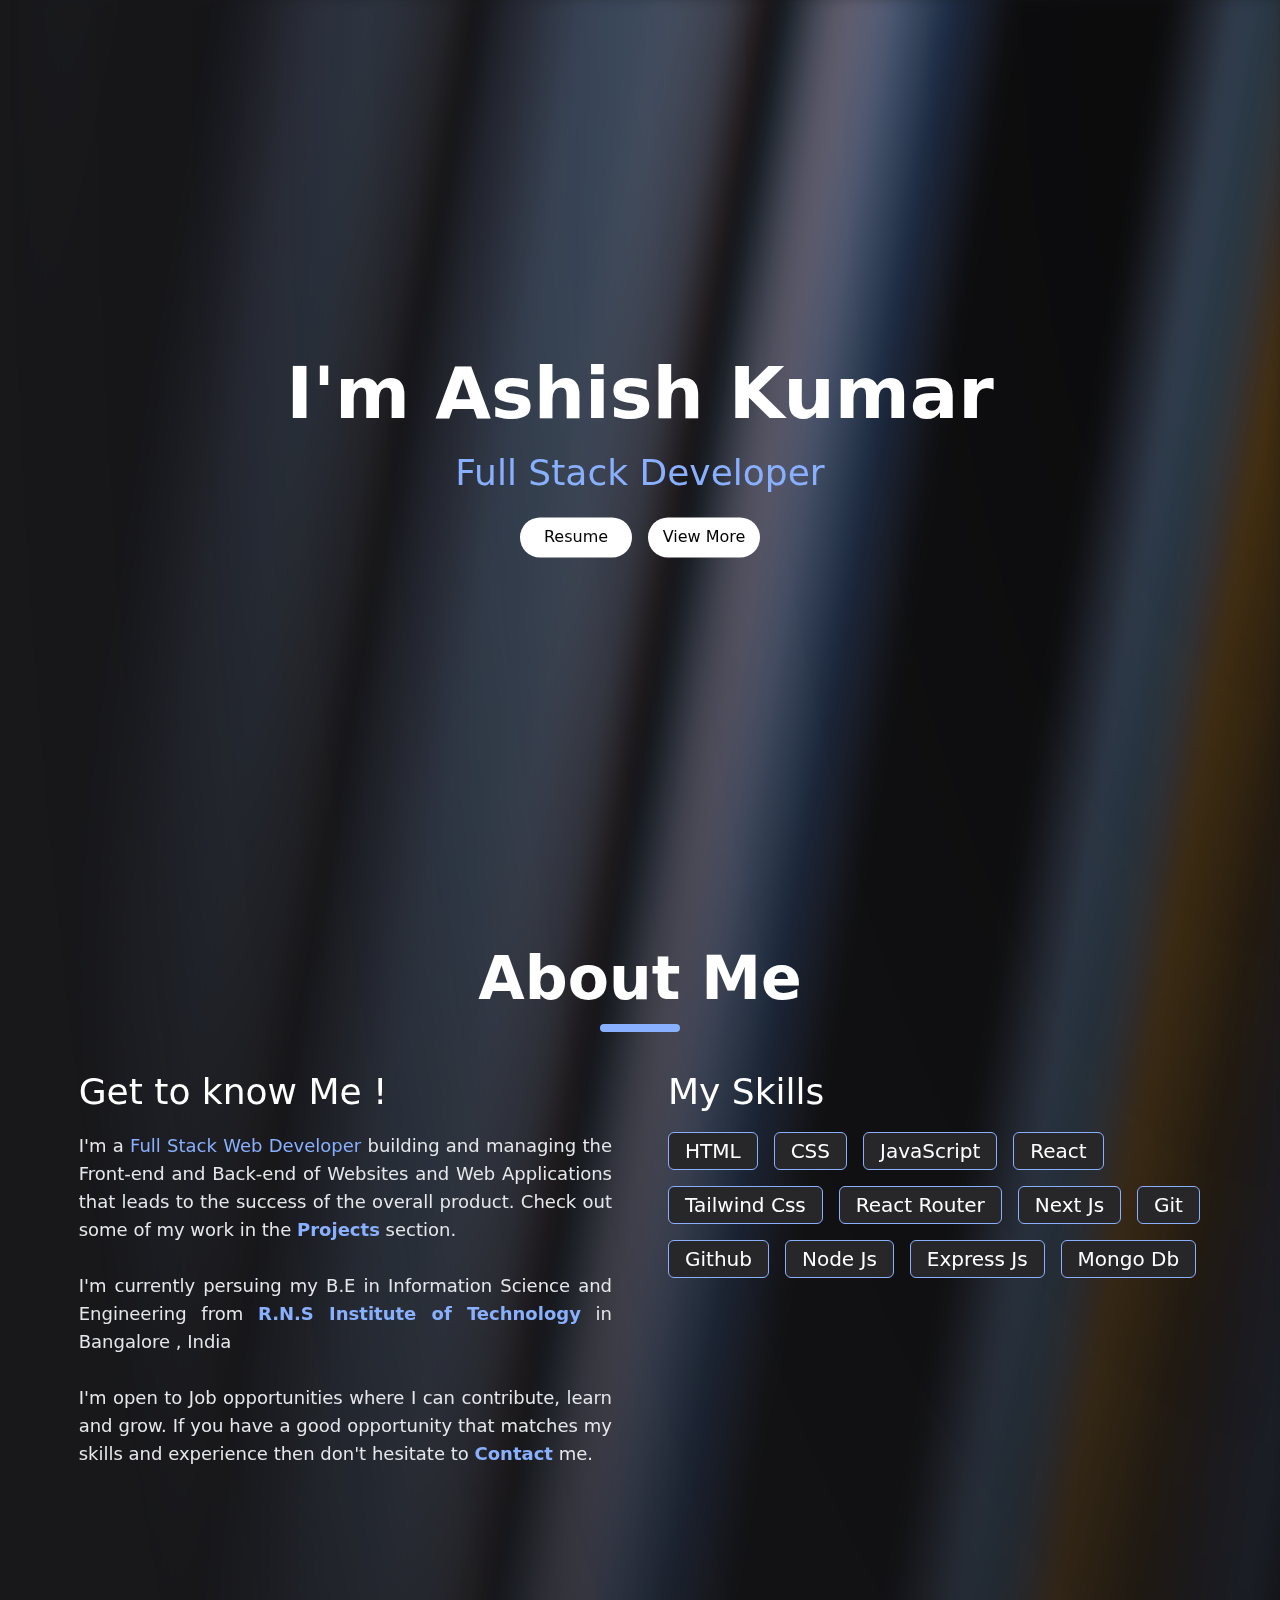
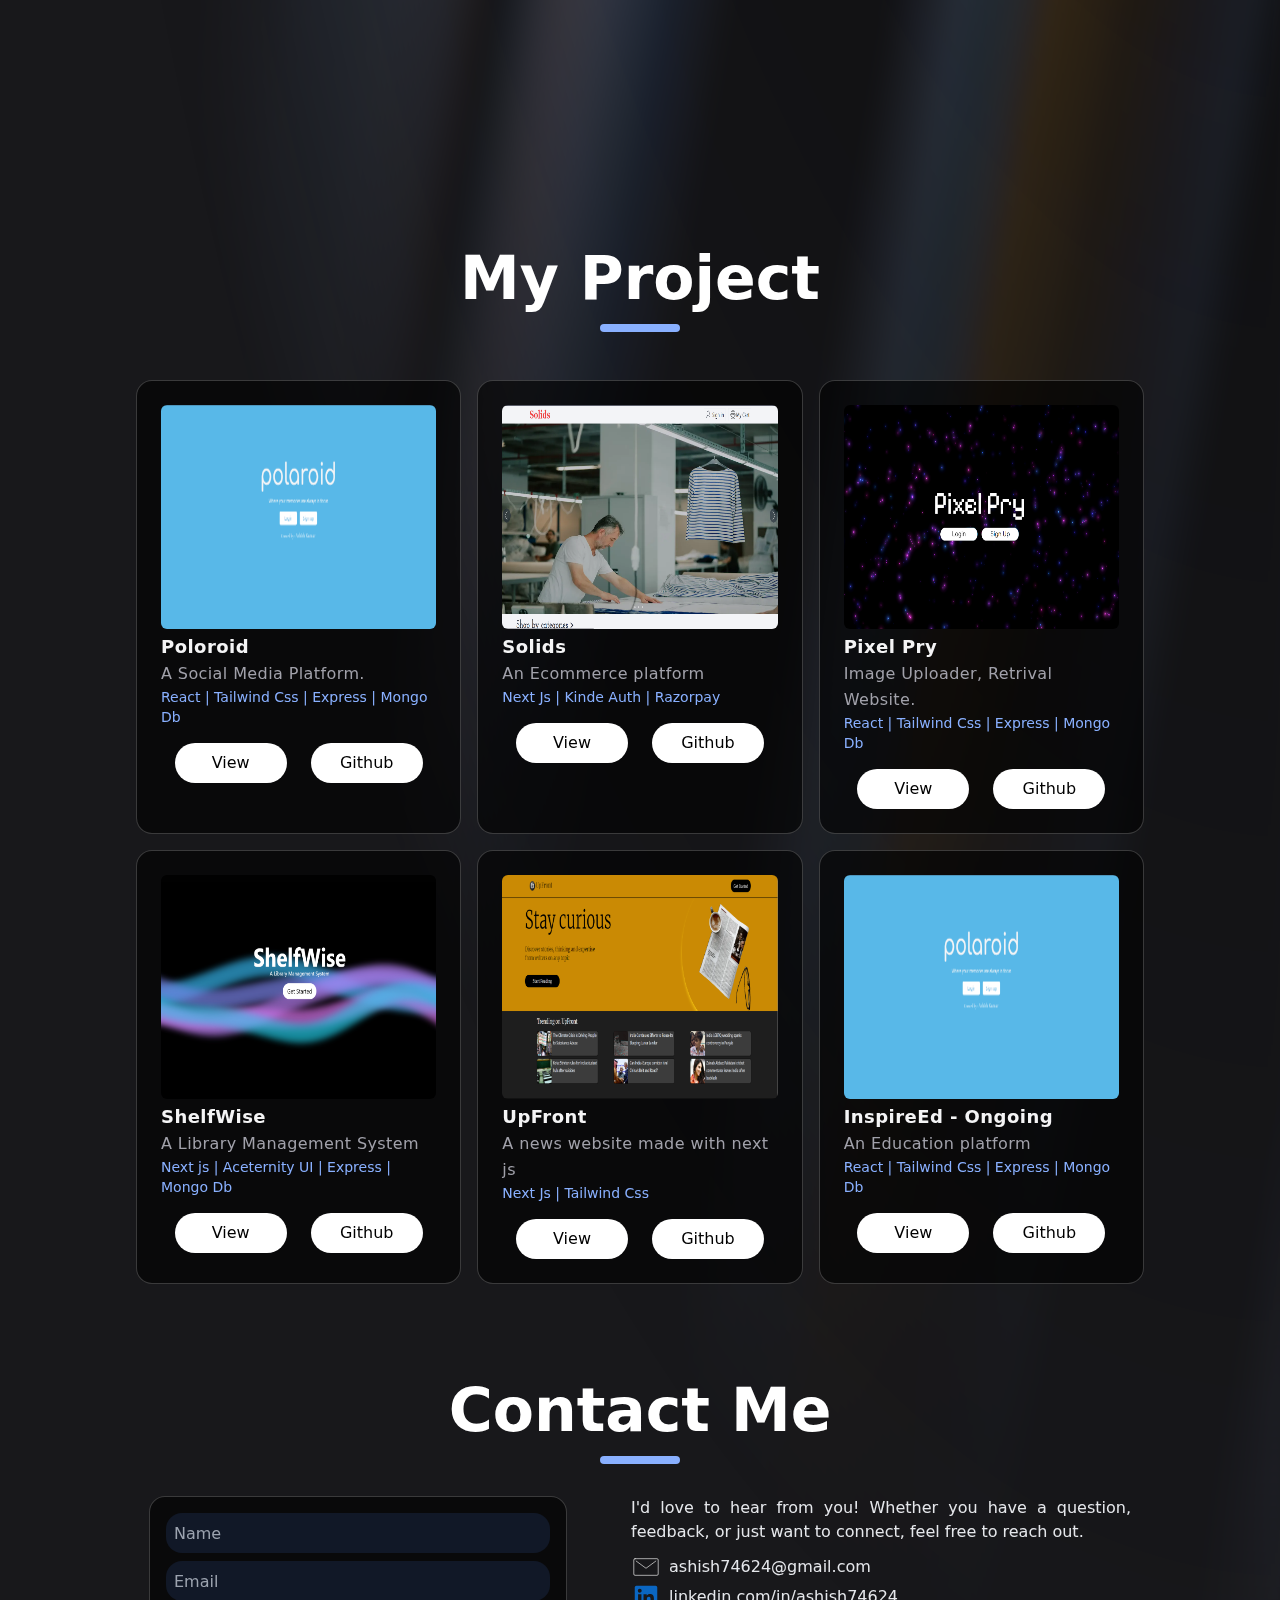
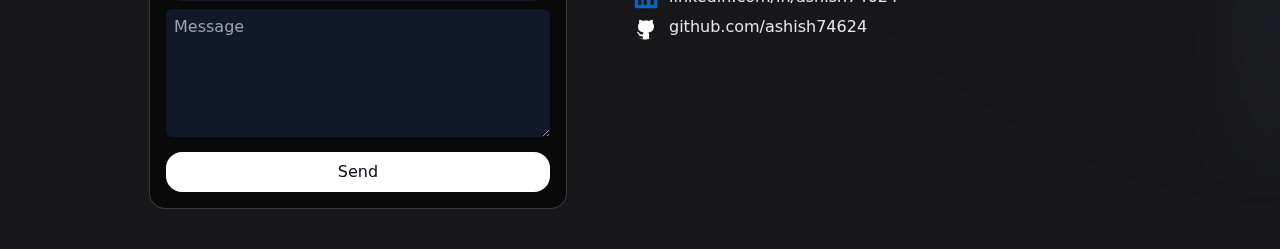
==== index.html @ d651fd2d "Pushing portfoio" ====
<!DOCTYPE html><html lang="en"><head><meta charSet="utf-8"/><meta name="viewport" content="width=device-width, initial-scale=1"/><link rel="preload" as="image" href="/poloroid.png"/><link rel="preload" as="image" href="/s.png"/><link rel="preload" as="image" href="/px.png"/><link rel="preload" as="image" href="/lms.png"/><link rel="preload" as="image" href="/upfront.png"/><link rel="stylesheet" href="/_next/static/css/ff13cf0482d70d7a.css" crossorigin="" data-precedence="next"/><link rel="preload" as="script" fetchPriority="low" href="/_next/static/chunks/webpack-c386648de24de885.js" crossorigin=""/><script src="/_next/static/chunks/fd9d1056-970214150701db2e.js" async="" crossorigin=""></script><script src="/_next/static/chunks/472-95636ca1285685d5.js" async="" crossorigin=""></script><script src="/_next/static/chunks/main-app-2ea95dcac4b94228.js" async="" crossorigin=""></script><script src="/_next/static/chunks/724-ed2175bbce24630e.js" async=""></script><script src="/_next/static/chunks/app/page-52ddb6f5fd7648a8.js" async=""></script><title>Ashish Kumar</title><meta name="description" content="This is my portfolio website"/><script src="/_next/static/chunks/polyfills-c67a75d1b6f99dc8.js" crossorigin="" noModule=""></script></head><body class="dark"><main><div class="relative flex flex-col items-center justify-center bg-zinc-50 dark:bg-zinc-900 text-slate-950 transition-bg h-max w-full overflow-x-hidden overflow-y-auto"><div class="absolute inset-0 overflow-hidden"><div class="[--white-gradient:repeating-linear-gradient(100deg,var(--white)_0%,var(--white)_7%,var(--transparent)_10%,var(--transparent)_12%,var(--white)_16%)] [--dark-gradient:repeating-linear-gradient(100deg,var(--black)_0%,var(--black)_7%,var(--transparent)_10%,var(--transparent)_12%,var(--black)_16%)] [--aurora:repeating-linear-gradient(100deg,var(--blue-500)_10%,var(--indigo-300)_15%,var(--blue-300)_20%,var(--violet-200)_25%,var(--blue-400)_30%)] [background-image:var(--white-gradient),var(--aurora)] dark:[background-image:var(--dark-gradient),var(--aurora)] [background-size:300%,_200%] [background-position:50%_50%,50%_50%] filter blur-[10px] invert dark:invert-0 after:content-[&quot;&quot;] after:absolute after:inset-0 after:[background-image:var(--white-gradient),var(--aurora)] after:dark:[background-image:var(--dark-gradient),var(--aurora)] after:[background-size:200%,_100%] after:animate-aurora after:[background-attachment:fixed] after:mix-blend-difference pointer-events-none absolute -inset-[10px] opacity-50 will-change-transform [mask-image:radial-gradient(ellipse_at_100%_0%,black_10%,var(--transparent)_70%)]"></div></div><main class="dark bg-zinc-900 flex justify-center items-center h-screen w-full"><div class="relative flex flex-col gap-0.5 md:gap-2 items-center justify-center px-4" style="opacity:0;transform:translateY(40px) translateZ(0)"><div class="text-4xl md:text-7xl font-bold dark:text-white text-center">I&#x27;m Ashish Kumar</div><div class="font-extralight text-base md:text-4xl dark:text-blueDash md:py-4">Full Stack Developer</div><div class="flex gap-4 md:mt-0 mt-2"><a href="/resume.pdf" target="_blank"><button class="bg-white rounded-full text-black py-2 w-28">Resume</button></a><a href="#about"><button class="bg-white rounded-full text-black py-2 w-28">View More</button></a></div></div></main><section class="w-full min-h-screen h-max z-50 " id="about"><h1 class="text-3xl md:text-6xl font-bold dark:text-white text-center mt-12">About Me</h1><div class="w-20 h-2 mt-4 mx-auto bg-blueDash rounded-full"></div><div class="flex lg:flex-row flex-col w-full px-4 md:px-6 lg:px-0 gap-14 mt-10 justify-center"><div class="about-sec"><h1 class="text-white text-4xl">Get to know Me !</h1><p class="text-gray-200 mt-5 text-lg text-justify">I&#x27;m a <span class="text-[#89b0ff]">Full Stack Web Developer</span> building and managing the Front-end and Back-end of Websites and Web Applications that leads to the success of the overall product. Check out some of my work in the <a data-state="closed" class="text-black dark:text-[#89b0ff] font-bold" href="#project">Projects</a> section.<br/> <br/>I&#x27;m currently persuing my B.E in Information Science and Engineering from <a data-state="closed" class="text-black dark:text-[#89b0ff] font-bold" href="http://rnsit.ac.in/">R.N.S Institute of Technology</a> in Bangalore , India<br/> <br/>I&#x27;m open to Job opportunities where I can contribute, learn and grow. If you have a good opportunity that matches my skills and experience then don&#x27;t hesitate to <a data-state="closed" class="text-black dark:text-[#89b0ff] font-bold" href="#contact">Contact</a> me.</p></div><div class="about-sec"><h1 class="text-white text-4xl">My Skills</h1><div class="mt-5 w-full gap-4 flex flex-wrap"><div class="bg-zinc-800 text-white border border-blueDash text-xl px-4 py-1 rounded-md">HTML</div><div class="bg-zinc-800 text-white border border-blueDash text-xl px-4 py-1 rounded-md">CSS</div><div class="bg-zinc-800 text-white border border-blueDash text-xl px-4 py-1 rounded-md">JavaScript</div><div class="bg-zinc-800 text-white border border-blueDash text-xl px-4 py-1 rounded-md">React</div><div class="bg-zinc-800 text-white border border-blueDash text-xl px-4 py-1 rounded-md">Tailwind Css</div><div class="bg-zinc-800 text-white border border-blueDash text-xl px-4 py-1 rounded-md">React Router</div><div class="bg-zinc-800 text-white border border-blueDash text-xl px-4 py-1 rounded-md">Next Js</div><div class="bg-zinc-800 text-white border border-blueDash text-xl px-4 py-1 rounded-md">Git</div><div class="bg-zinc-800 text-white border border-blueDash text-xl px-4 py-1 rounded-md">Github</div><div class="bg-zinc-800 text-white border border-blueDash text-xl px-4 py-1 rounded-md">Node Js</div><div class="bg-zinc-800 text-white border border-blueDash text-xl px-4 py-1 rounded-md">Express Js</div><div class="bg-zinc-800 text-white border border-blueDash text-xl px-4 py-1 rounded-md">Mongo Db</div></div></div></div></section><section class=" w-full flex flex-col z-50" id="project"><h1 class="text-3xl md:text-6xl font-bold dark:text-white text-center mt-12">My Project</h1><div class="w-20 h-2 mt-4 mx-auto bg-blueDash rounded-full"></div><div class="max-w-5xl h-max mx-auto "><div class="grid grid-cols-1 md:grid-cols-2 lg:grid-cols-3 py-10"><div class="relative group  block p-2 h-full"><div class="rounded-2xl h-full w-full p-2 overflow-hidden bg-black/60 border border-transparent dark:border-white/[0.2] group-hover:border-slate-700 relative z-20"><div class="relative z-50"><div class="p-4"><img class="rounded-md w-full h-56" src="/poloroid.png" alt="h"/><h4 class="text-zinc-100 text-lg font-bold tracking-wide mt-1">Poloroid</h4><p class="text-zinc-400 tracking-wide leading-relaxed text">A Social Media Platform.</p><p class="text-blueDash text-sm">React | Tailwind Css | Express | Mongo Db</p><div class="flex gap-6 justify-center mt-4"><a href="https://poloroid.vercel.app/" target="_blank"><button class="bg-white rounded-full text-black py-2 w-28">View</button></a><a href="https://github.com/ashish74624/Poloroid" target="_blank"><button class="bg-white rounded-full text-black py-2 w-28">Github</button></a></div></div></div></div></div><div class="relative group  block p-2 h-full"><div class="rounded-2xl h-full w-full p-2 overflow-hidden bg-black/60 border border-transparent dark:border-white/[0.2] group-hover:border-slate-700 relative z-20"><div class="relative z-50"><div class="p-4"><img class="rounded-md w-full h-56" src="/s.png" alt="h"/><h4 class="text-zinc-100 text-lg font-bold tracking-wide mt-1">Solids</h4><p class="text-zinc-400 tracking-wide leading-relaxed text">An Ecommerce platform</p><p class="text-blueDash text-sm">Next Js | Kinde Auth | Razorpay</p><div class="flex gap-6 justify-center mt-4"><a href="https://solids.vercel.app/" target="_blank"><button class="bg-white rounded-full text-black py-2 w-28">View</button></a><a href="https://github.com/ashish74624/Solids" target="_blank"><button class="bg-white rounded-full text-black py-2 w-28">Github</button></a></div></div></div></div></div><div class="relative group  block p-2 h-full"><div class="rounded-2xl h-full w-full p-2 overflow-hidden bg-black/60 border border-transparent dark:border-white/[0.2] group-hover:border-slate-700 relative z-20"><div class="relative z-50"><div class="p-4"><img class="rounded-md w-full h-56" src="/px.png" alt="h"/><h4 class="text-zinc-100 text-lg font-bold tracking-wide mt-1">Pixel Pry</h4><p class="text-zinc-400 tracking-wide leading-relaxed text">Image Uploader, Retrival Website.</p><p class="text-blueDash text-sm">React | Tailwind Css | Express | Mongo Db</p><div class="flex gap-6 justify-center mt-4"><a href="https://tech-nexus.vercel.app/" target="_blank"><button class="bg-white rounded-full text-black py-2 w-28">View</button></a><a href="https://github.com/ashish74624/Pixel-Pry-TechNexus" target="_blank"><button class="bg-white rounded-full text-black py-2 w-28">Github</button></a></div></div></div></div></div><div class="relative group  block p-2 h-full"><div class="rounded-2xl h-full w-full p-2 overflow-hidden bg-black/60 border border-transparent dark:border-white/[0.2] group-hover:border-slate-700 relative z-20"><div class="relative z-50"><div class="p-4"><img class="rounded-md w-full h-56" src="/lms.png" alt="h"/><h4 class="text-zinc-100 text-lg font-bold tracking-wide mt-1">ShelfWise</h4><p class="text-zinc-400 tracking-wide leading-relaxed text">A Library Management System</p><p class="text-blueDash text-sm">Next js | Aceternity UI | Express | Mongo Db</p><div class="flex gap-6 justify-center mt-4"><a href="https://shelfwise.vercel.app/" target="_blank"><button class="bg-white rounded-full text-black py-2 w-28">View</button></a><a href="https://github.com/ashish74624/ShelfWise" target="_blank"><button class="bg-white rounded-full text-black py-2 w-28">Github</button></a></div></div></div></div></div><div class="relative group  block p-2 h-full"><div class="rounded-2xl h-full w-full p-2 overflow-hidden bg-black/60 border border-transparent dark:border-white/[0.2] group-hover:border-slate-700 relative z-20"><div class="relative z-50"><div class="p-4"><img class="rounded-md w-full h-56" src="/upfront.png" alt="h"/><h4 class="text-zinc-100 text-lg font-bold tracking-wide mt-1">UpFront</h4><p class="text-zinc-400 tracking-wide leading-relaxed text">A news website made with next js</p><p class="text-blueDash text-sm">Next Js | Tailwind Css</p><div class="flex gap-6 justify-center mt-4"><a href="https://upfront-fawn.vercel.app/" target="_blank"><button class="bg-white rounded-full text-black py-2 w-28">View</button></a><a href="https://github.com/ashish74624/UpFront" target="_blank"><button class="bg-white rounded-full text-black py-2 w-28">Github</button></a></div></div></div></div></div><div class="relative group  block p-2 h-full"><div class="rounded-2xl h-full w-full p-2 overflow-hidden bg-black/60 border border-transparent dark:border-white/[0.2] group-hover:border-slate-700 relative z-20"><div class="relative z-50"><div class="p-4"><img class="rounded-md w-full h-56" src="/poloroid.png" alt="h"/><h4 class="text-zinc-100 text-lg font-bold tracking-wide mt-1">InspireEd - Ongoing</h4><p class="text-zinc-400 tracking-wide leading-relaxed text">An Education platform</p><p class="text-blueDash text-sm">React | Tailwind Css | Express | Mongo Db</p><div class="flex gap-6 justify-center mt-4"><a href="https://microsoft.com" target="_blank"><button class="bg-white rounded-full text-black py-2 w-28">View</button></a><a href="https://github.com/ashish74624/Poloroid" target="_blank"><button class="bg-white rounded-full text-black py-2 w-28">Github</button></a></div></div></div></div></div></div></div></section><section id="contact" class="w-full z-50 pb-10"><h1 class="text-3xl md:text-6xl font-bold dark:text-white text-center mt-12">Contact Me</h1><div class="w-20 h-2 mt-4 mx-auto bg-blueDash rounded-full"></div><div class="flex flex-col lg:flex-row w-max mx-auto gap-16 mt-8"><form class="p-4 bg-black/60 border border-white/[0.2] w-max mx-auto rounded-2xl"><div class="flex flex-col"><input type="text" id="name" required="" class="text-white w-72 md:w-96 px-2 mb-2 rounded-2xl h-10 bg-gray-900" placeholder="Name" name="name"/></div><div><input type="text" id="email" required="" class="text-white w-72 md:w-96 px-2 mb-2 rounded-2xl h-10 bg-gray-900" placeholder="Email" name="email"/></div><div><textarea id="message" name="message" required="" class="text-white bg-gray-900 w-72 md:w-96 rounded-md min-h-32 px-2 py-1.5" placeholder="Message"></textarea></div><button class="w-full bg-white py-2 rounded-2xl mt-2" type="submit">Send</button><p></p></form><div class="text-gray-200 w-screen px-4 lg:px-0 max-w-[500px] "><p class="text-justify">I&#x27;d love to hear from you! Whether you have a question, feedback, or just want to connect, feel free to reach out.</p><div class="mt-2"><p class="flex gap-2 h-max items-center"><svg width="30px" height="30px" viewBox="0 0 48 48" xmlns="http://www.w3.org/2000/svg"><defs><style>.cls-1{fill:none;stroke:#ffffff;stroke-linecap:round;stroke-linejoin:round;}</style></defs><path class="cls-1" d="M6.47,10.71a2,2,0,0,0-2,2h0V35.32a2,2,0,0,0,2,2H41.53a2,2,0,0,0,2-2h0V12.68a2,2,0,0,0-2-2H6.47Zm33.21,3.82L24,26.07,8.32,14.53"></path></svg> ashish74624@gmail.com</p><a href="https://www.linkedin.com/in/ashish74624" target="_blank" class="flex gap-2 h-max items-center hover:underline"><svg width="30px" height="30px" viewBox="0 0 16 16" xmlns="http://www.w3.org/2000/svg" fill="none"><path fill="#0A66C2" d="M12.225 12.225h-1.778V9.44c0-.664-.012-1.519-.925-1.519-.926 0-1.068.724-1.068 1.47v2.834H6.676V6.498h1.707v.783h.024c.348-.594.996-.95 1.684-.925 1.802 0 2.135 1.185 2.135 2.728l-.001 3.14zM4.67 5.715a1.037 1.037 0 01-1.032-1.031c0-.566.466-1.032 1.032-1.032.566 0 1.031.466 1.032 1.032 0 .566-.466 1.032-1.032 1.032zm.889 6.51h-1.78V6.498h1.78v5.727zM13.11 2H2.885A.88.88 0 002 2.866v10.268a.88.88 0 00.885.866h10.226a.882.882 0 00.889-.866V2.865a.88.88 0 00-.889-.864z"></path></svg>linkedin.com/in/ashish74624</a><a href="https://github.com/ashish74624" target="_blank" class="flex gap-2 h-max items-center hover:underline"><svg width="30px" height="30px" viewBox="0 0 48 48" fill="none" xmlns="http://www.w3.org/2000/svg"><circle cx="24" cy="24" r="20" fill="#181717"></circle><path d="M6.81348 34.235C9.24811 38.3138 13.0939 41.4526 17.6772 42.9784C18.6779 43.1614 19.0425 42.5438 19.0425 42.0134C19.0425 41.7938 19.0388 41.4058 19.0339 40.8866C19.0282 40.2852 19.0208 39.5079 19.0155 38.6124C13.4524 39.8206 12.2787 35.931 12.2787 35.931C11.3689 33.6215 10.0576 33.0064 10.0576 33.0064C8.2417 31.7651 10.1951 31.7896 10.1951 31.7896C12.2025 31.9321 13.2584 33.8511 13.2584 33.8511C15.0424 36.9071 17.94 36.0243 19.0794 35.5135C19.2611 34.2207 19.7767 33.3391 20.3489 32.8394C15.908 32.3348 11.2387 30.6183 11.2387 22.9545C11.2387 20.7715 12.0184 18.9863 13.2977 17.5879C13.0914 17.082 12.4051 15.0488 13.4929 12.2949C13.4929 12.2949 15.1725 11.7571 18.9934 14.3453C20.5883 13.9021 22.2998 13.6798 24.0003 13.6725C25.6983 13.6798 27.4099 13.9021 29.0072 14.3453C32.8256 11.7571 34.5016 12.2949 34.5016 12.2949C35.5931 15.0488 34.9067 17.082 34.7005 17.5879C35.9823 18.9863 36.757 20.7715 36.757 22.9545C36.757 30.638 32.0804 32.3286 27.6247 32.8234C28.343 33.441 28.9827 34.6614 28.9827 36.5277C28.9827 38.3152 28.9717 39.8722 28.9644 40.9035C28.9608 41.4143 28.9581 41.7962 28.9581 42.0134C28.9581 42.5487 29.3178 43.1712 30.3332 42.976C33.9844 41.7572 37.1671 39.5154 39.5403 36.5903C35.8734 41.1108 30.274 44 23.9997 44C16.6943 44 10.3038 40.0832 6.81348 34.235Z" fill="white"></path></svg> github.com/ashish74624</a></div></div></div></section></div></main><script src="/_next/static/chunks/webpack-c386648de24de885.js" crossorigin="" async=""></script><script>(self.__next_f=self.__next_f||[]).push([0]);self.__next_f.push([2,null])</script><script>self.__next_f.push([1,"1:HL[\"/_next/static/css/ff13cf0482d70d7a.css\",\"style\",{\"crossOrigin\":\"\"}]\n0:\"$L2\"\n"])</script><script>self.__next_f.push([1,"3:I[3728,[],\"\"]\n5:I[9928,[],\"\"]\n6:I[6954,[],\"\"]\n7:I[7264,[],\"\"]\n9:I[8297,[],\"\"]\na:I[5674,[\"724\",\"static/chunks/724-ed2175bbce24630e.js\",\"931\",\"static/chunks/app/page-52ddb6f5fd7648a8.js\"],\"\"]\n"])</script><script>self.__next_f.push([1,"2:[[[\"$\",\"link\",\"0\",{\"rel\":\"stylesheet\",\"href\":\"/_next/static/css/ff13cf0482d70d7a.css\",\"precedence\":\"next\",\"crossOrigin\":\"\"}]],[\"$\",\"$L3\",null,{\"buildId\":\"g0MxS96Ix6rPia4aZ2xzf\",\"assetPrefix\":\"\",\"initialCanonicalUrl\":\"/\",\"initialTree\":[\"\",{\"children\":[\"__PAGE__\",{}]},\"$undefined\",\"$undefined\",true],\"initialHead\":[false,\"$L4\"],\"globalErrorComponent\":\"$5\",\"children\":[null,[\"$\",\"html\",null,{\"lang\":\"en\",\"children\":[\"$\",\"body\",null,{\"className\":\"dark\",\"children\":[\"$\",\"$L6\",null,{\"parallelRouterKey\":\"children\",\"segmentPath\":[\"children\"],\"loading\":\"$undefined\",\"loadingStyles\":\"$undefined\",\"hasLoading\":false,\"error\":\"$undefined\",\"errorStyles\":\"$undefined\",\"template\":[\"$\",\"$L7\",null,{}],\"templateStyles\":\"$undefined\",\"notFound\":[[\"$\",\"title\",null,{\"children\":\"404: This page could not be found.\"}],[\"$\",\"div\",null,{\"style\":{\"fontFamily\":\"system-ui,\\\"Segoe UI\\\",Roboto,Helvetica,Arial,sans-serif,\\\"Apple Color Emoji\\\",\\\"Segoe UI Emoji\\\"\",\"height\":\"100vh\",\"textAlign\":\"center\",\"display\":\"flex\",\"flexDirection\":\"column\",\"alignItems\":\"center\",\"justifyContent\":\"center\"},\"children\":[\"$\",\"div\",null,{\"children\":[[\"$\",\"style\",null,{\"dangerouslySetInnerHTML\":{\"__html\":\"body{color:#000;background:#fff;margin:0}.next-error-h1{border-right:1px solid rgba(0,0,0,.3)}@media (prefers-color-scheme:dark){body{color:#fff;background:#000}.next-error-h1{border-right:1px solid rgba(255,255,255,.3)}}\"}}],[\"$\",\"h1\",null,{\"className\":\"next-error-h1\",\"style\":{\"display\":\"inline-block\",\"margin\":\"0 20px 0 0\",\"padding\":\"0 23px 0 0\",\"fontSize\":24,\"fontWeight\":500,\"verticalAlign\":\"top\",\"lineHeight\":\"49px\"},\"children\":\"404\"}],[\"$\",\"div\",null,{\"style\":{\"display\":\"inline-block\"},\"children\":[\"$\",\"h2\",null,{\"style\":{\"fontSize\":14,\"fontWeight\":400,\"lineHeight\":\"49px\",\"margin\":0},\"children\":\"This page could not be found.\"}]}]]}]}]],\"notFoundStyles\":[],\"childProp\":{\"current\":[\"$L8\",[\"$\",\"$L9\",null,{\"propsForComponent\":{\"params\":{}},\"Component\":\"$a\",\"isStaticGeneration\":true}],null],\"segment\":\"__PAGE__\"},\"styles\":[]}]}]}],null]}]]\n"])</script><script>self.__next_f.push([1,"4:[[\"$\",\"meta\",\"0\",{\"charSet\":\"utf-8\"}],[\"$\",\"title\",\"1\",{\"children\":\"Ashish Kumar\"}],[\"$\",\"meta\",\"2\",{\"name\":\"description\",\"content\":\"This is my portfolio website\"}],[\"$\",\"meta\",\"3\",{\"name\":\"viewport\",\"content\":\"width=device-width, initial-scale=1\"}]]\n8:null\n"])</script></body></html>
---- _next/static/css/ff13cf0482d70d7a.css ----
/*
! tailwindcss v3.4.0 | MIT License | https://tailwindcss.com
*/*,:after,:before{box-sizing:border-box;border:0 solid #e5e7eb}:after,:before{--tw-content:""}:host,html{line-height:1.5;-webkit-text-size-adjust:100%;-moz-tab-size:4;-o-tab-size:4;tab-size:4;font-family:ui-sans-serif,system-ui,sans-serif,Apple Color Emoji,Segoe UI Emoji,Segoe UI Symbol,Noto Color Emoji;font-feature-settings:normal;font-variation-settings:normal;-webkit-tap-highlight-color:transparent}body{margin:0;line-height:inherit}hr{height:0;color:inherit;border-top-width:1px}abbr:where([title]){-webkit-text-decoration:underline dotted;text-decoration:underline dotted}h1,h2,h3,h4,h5,h6{font-size:inherit;font-weight:inherit}a{color:inherit;text-decoration:inherit}b,strong{font-weight:bolder}code,kbd,pre,samp{font-family:ui-monospace,SFMono-Regular,Menlo,Monaco,Consolas,Liberation Mono,Courier New,monospace;font-feature-settings:normal;font-variation-settings:normal;font-size:1em}small{font-size:80%}sub,sup{font-size:75%;line-height:0;position:relative;vertical-align:baseline}sub{bottom:-.25em}sup{top:-.5em}table{text-indent:0;border-color:inherit;border-collapse:collapse}button,input,optgroup,select,textarea{font-family:inherit;font-feature-settings:inherit;font-variation-settings:inherit;font-size:100%;font-weight:inherit;line-height:inherit;color:inherit;margin:0;padding:0}button,select{text-transform:none}[type=button],[type=reset],[type=submit],button{-webkit-appearance:button;background-color:transparent;background-image:none}:-moz-focusring{outline:auto}:-moz-ui-invalid{box-shadow:none}progress{vertical-align:baseline}::-webkit-inner-spin-button,::-webkit-outer-spin-button{height:auto}[type=search]{-webkit-appearance:textfield;outline-offset:-2px}::-webkit-search-decoration{-webkit-appearance:none}::-webkit-file-upload-button{-webkit-appearance:button;font:inherit}summary{display:list-item}blockquote,dd,dl,figure,h1,h2,h3,h4,h5,h6,hr,p,pre{margin:0}fieldset{margin:0}fieldset,legend{padding:0}menu,ol,ul{list-style:none;margin:0;padding:0}dialog{padding:0}textarea{resize:vertical}input::-moz-placeholder,textarea::-moz-placeholder{opacity:1;color:#9ca3af}input::placeholder,textarea::placeholder{opacity:1;color:#9ca3af}[role=button],button{cursor:pointer}:disabled{cursor:default}audio,canvas,embed,iframe,img,object,svg,video{display:block;vertical-align:middle}img,video{max-width:100%;height:auto}[hidden]{display:none}:root{--inherit:inherit;--current:currentColor;--transparent:transparent;--black:#000;--white:#fff;--slate-50:#f8fafc;--slate-100:#f1f5f9;--slate-200:#e2e8f0;--slate-300:#cbd5e1;--slate-400:#94a3b8;--slate-500:#64748b;--slate-600:#475569;--slate-700:#334155;--slate-800:#1e293b;--slate-900:#0f172a;--slate-950:#020617;--gray-50:#f9fafb;--gray-100:#f3f4f6;--gray-200:#e5e7eb;--gray-300:#d1d5db;--gray-400:#9ca3af;--gray-500:#6b7280;--gray-600:#4b5563;--gray-700:#374151;--gray-800:#1f2937;--gray-900:#111827;--gray-950:#030712;--zinc-50:#fafafa;--zinc-100:#f4f4f5;--zinc-200:#e4e4e7;--zinc-300:#d4d4d8;--zinc-400:#a1a1aa;--zinc-500:#71717a;--zinc-600:#52525b;--zinc-700:#3f3f46;--zinc-800:#27272a;--zinc-900:#18181b;--zinc-950:#09090b;--neutral-50:#fafafa;--neutral-100:#f5f5f5;--neutral-200:#e5e5e5;--neutral-300:#d4d4d4;--neutral-400:#a3a3a3;--neutral-500:#737373;--neutral-600:#525252;--neutral-700:#404040;--neutral-800:#262626;--neutral-900:#171717;--neutral-950:#0a0a0a;--stone-50:#fafaf9;--stone-100:#f5f5f4;--stone-200:#e7e5e4;--stone-300:#d6d3d1;--stone-400:#a8a29e;--stone-500:#78716c;--stone-600:#57534e;--stone-700:#44403c;--stone-800:#292524;--stone-900:#1c1917;--stone-950:#0c0a09;--red-50:#fef2f2;--red-100:#fee2e2;--red-200:#fecaca;--red-300:#fca5a5;--red-400:#f87171;--red-500:#ef4444;--red-600:#dc2626;--red-700:#b91c1c;--red-800:#991b1b;--red-900:#7f1d1d;--red-950:#450a0a;--orange-50:#fff7ed;--orange-100:#ffedd5;--orange-200:#fed7aa;--orange-300:#fdba74;--orange-400:#fb923c;--orange-500:#f97316;--orange-600:#ea580c;--orange-700:#c2410c;--orange-800:#9a3412;--orange-900:#7c2d12;--orange-950:#431407;--amber-50:#fffbeb;--amber-100:#fef3c7;--amber-200:#fde68a;--amber-300:#fcd34d;--amber-400:#fbbf24;--amber-500:#f59e0b;--amber-600:#d97706;--amber-700:#b45309;--amber-800:#92400e;--amber-900:#78350f;--amber-950:#451a03;--yellow-50:#fefce8;--yellow-100:#fef9c3;--yellow-200:#fef08a;--yellow-300:#fde047;--yellow-400:#facc15;--yellow-500:#eab308;--yellow-600:#ca8a04;--yellow-700:#a16207;--yellow-800:#854d0e;--yellow-900:#713f12;--yellow-950:#422006;--lime-50:#f7fee7;--lime-100:#ecfccb;--lime-200:#d9f99d;--lime-300:#bef264;--lime-400:#a3e635;--lime-500:#84cc16;--lime-600:#65a30d;--lime-700:#4d7c0f;--lime-800:#3f6212;--lime-900:#365314;--lime-950:#1a2e05;--green-50:#f0fdf4;--green-100:#dcfce7;--green-200:#bbf7d0;--green-300:#86efac;--green-400:#4ade80;--green-500:#22c55e;--green-600:#16a34a;--green-700:#15803d;--green-800:#166534;--green-900:#14532d;--green-950:#052e16;--emerald-50:#ecfdf5;--emerald-100:#d1fae5;--emerald-200:#a7f3d0;--emerald-300:#6ee7b7;--emerald-400:#34d399;--emerald-500:#10b981;--emerald-600:#059669;--emerald-700:#047857;--emerald-800:#065f46;--emerald-900:#064e3b;--emerald-950:#022c22;--teal-50:#f0fdfa;--teal-100:#ccfbf1;--teal-200:#99f6e4;--teal-300:#5eead4;--teal-400:#2dd4bf;--teal-500:#14b8a6;--teal-600:#0d9488;--teal-700:#0f766e;--teal-800:#115e59;--teal-900:#134e4a;--teal-950:#042f2e;--cyan-50:#ecfeff;--cyan-100:#cffafe;--cyan-200:#a5f3fc;--cyan-300:#67e8f9;--cyan-400:#22d3ee;--cyan-500:#06b6d4;--cyan-600:#0891b2;--cyan-700:#0e7490;--cyan-800:#155e75;--cyan-900:#164e63;--cyan-950:#083344;--sky-50:#f0f9ff;--sky-100:#e0f2fe;--sky-200:#bae6fd;--sky-300:#7dd3fc;--sky-400:#38bdf8;--sky-500:#0ea5e9;--sky-600:#0284c7;--sky-700:#0369a1;--sky-800:#075985;--sky-900:#0c4a6e;--sky-950:#082f49;--blue-50:#eff6ff;--blue-100:#dbeafe;--blue-200:#bfdbfe;--blue-300:#93c5fd;--blue-400:#60a5fa;--blue-500:#3b82f6;--blue-600:#2563eb;--blue-700:#1d4ed8;--blue-800:#1e40af;--blue-900:#1e3a8a;--blue-950:#172554;--indigo-50:#eef2ff;--indigo-100:#e0e7ff;--indigo-200:#c7d2fe;--indigo-300:#a5b4fc;--indigo-400:#818cf8;--indigo-500:#6366f1;--indigo-600:#4f46e5;--indigo-700:#4338ca;--indigo-800:#3730a3;--indigo-900:#312e81;--indigo-950:#1e1b4b;--violet-50:#f5f3ff;--violet-100:#ede9fe;--violet-200:#ddd6fe;--violet-300:#c4b5fd;--violet-400:#a78bfa;--violet-500:#8b5cf6;--violet-600:#7c3aed;--violet-700:#6d28d9;--violet-800:#5b21b6;--violet-900:#4c1d95;--violet-950:#2e1065;--purple-50:#faf5ff;--purple-100:#f3e8ff;--purple-200:#e9d5ff;--purple-300:#d8b4fe;--purple-400:#c084fc;--purple-500:#a855f7;--purple-600:#9333ea;--purple-700:#7e22ce;--purple-800:#6b21a8;--purple-900:#581c87;--purple-950:#3b0764;--fuchsia-50:#fdf4ff;--fuchsia-100:#fae8ff;--fuchsia-200:#f5d0fe;--fuchsia-300:#f0abfc;--fuchsia-400:#e879f9;--fuchsia-500:#d946ef;--fuchsia-600:#c026d3;--fuchsia-700:#a21caf;--fuchsia-800:#86198f;--fuchsia-900:#701a75;--fuchsia-950:#4a044e;--pink-50:#fdf2f8;--pink-100:#fce7f3;--pink-200:#fbcfe8;--pink-300:#f9a8d4;--pink-400:#f472b6;--pink-500:#ec4899;--pink-600:#db2777;--pink-700:#be185d;--pink-800:#9d174d;--pink-900:#831843;--pink-950:#500724;--rose-50:#fff1f2;--rose-100:#ffe4e6;--rose-200:#fecdd3;--rose-300:#fda4af;--rose-400:#fb7185;--rose-500:#f43f5e;--rose-600:#e11d48;--rose-700:#be123c;--rose-800:#9f1239;--rose-900:#881337;--rose-950:#4c0519;--border:hsl(var(--border));--input:hsl(var(--input));--ring:hsl(var(--ring));--background:hsl(var(--background));--foreground:hsl(var(--foreground));--blueDash:#89b0ff;--primary:hsl(var(--primary));--primary-foreground:hsl(var(--primary-foreground));--secondary:hsl(var(--secondary));--secondary-foreground:hsl(var(--secondary-foreground));--destructive:hsl(var(--destructive));--destructive-foreground:hsl(var(--destructive-foreground));--muted:hsl(var(--muted));--muted-foreground:hsl(var(--muted-foreground));--accent:hsl(var(--accent));--accent-foreground:hsl(var(--accent-foreground));--popover:hsl(var(--popover));--popover-foreground:hsl(var(--popover-foreground));--card:hsl(var(--card));--card-foreground:hsl(var(--card-foreground))}html{scroll-snap-type:y mandatory;scroll-behavior:smooth}:root{--background:0 0% 100%;--foreground:222.2 84% 4.9%;--card:0 0% 100%;--card-foreground:222.2 84% 4.9%;--popover:0 0% 100%;--popover-foreground:222.2 84% 4.9%;--primary:222.2 47.4% 11.2%;--primary-foreground:210 40% 98%;--secondary:210 40% 96.1%;--secondary-foreground:222.2 47.4% 11.2%;--muted:210 40% 96.1%;--muted-foreground:215.4 16.3% 46.9%;--accent:210 40% 96.1%;--accent-foreground:222.2 47.4% 11.2%;--destructive:0 84.2% 60.2%;--destructive-foreground:210 40% 98%;--border:214.3 31.8% 91.4%;--input:214.3 31.8% 91.4%;--ring:222.2 84% 4.9%;--radius:0.5rem}.dark{--background:222.2 84% 4.9%;--foreground:210 40% 98%;--card:222.2 84% 4.9%;--card-foreground:210 40% 98%;--popover:222.2 84% 4.9%;--popover-foreground:210 40% 98%;--primary:210 40% 98%;--primary-foreground:222.2 47.4% 11.2%;--secondary:217.2 32.6% 17.5%;--secondary-foreground:210 40% 98%;--muted:217.2 32.6% 17.5%;--muted-foreground:215 20.2% 65.1%;--accent:217.2 32.6% 17.5%;--accent-foreground:210 40% 98%;--destructive:0 62.8% 30.6%;--destructive-foreground:210 40% 98%;--border:217.2 32.6% 17.5%;--input:217.2 32.6% 17.5%;--ring:212.7 26.8% 83.9%}*{border-color:hsl(var(--border))}body{background-color:hsl(var(--background));color:hsl(var(--foreground))}.about-sec{height:-moz-max-content;height:max-content;width:100%;border-radius:calc(var(--radius) - 2px)}@media (min-width:1024px){.about-sec{width:41.666667%}}*,:after,:before{--tw-border-spacing-x:0;--tw-border-spacing-y:0;--tw-translate-x:0;--tw-translate-y:0;--tw-rotate:0;--tw-skew-x:0;--tw-skew-y:0;--tw-scale-x:1;--tw-scale-y:1;--tw-pan-x: ;--tw-pan-y: ;--tw-pinch-zoom: ;--tw-scroll-snap-strictness:proximity;--tw-gradient-from-position: ;--tw-gradient-via-position: ;--tw-gradient-to-position: ;--tw-ordinal: ;--tw-slashed-zero: ;--tw-numeric-figure: ;--tw-numeric-spacing: ;--tw-numeric-fraction: ;--tw-ring-inset: ;--tw-ring-offset-width:0px;--tw-ring-offset-color:#fff;--tw-ring-color:rgba(59,130,246,.5);--tw-ring-offset-shadow:0 0 #0000;--tw-ring-shadow:0 0 #0000;--tw-shadow:0 0 #0000;--tw-shadow-colored:0 0 #0000;--tw-blur: ;--tw-brightness: ;--tw-contrast: ;--tw-grayscale: ;--tw-hue-rotate: ;--tw-invert: ;--tw-saturate: ;--tw-sepia: ;--tw-drop-shadow: ;--tw-backdrop-blur: ;--tw-backdrop-brightness: ;--tw-backdrop-contrast: ;--tw-backdrop-grayscale: ;--tw-backdrop-hue-rotate: ;--tw-backdrop-invert: ;--tw-backdrop-opacity: ;--tw-backdrop-saturate: ;--tw-backdrop-sepia: }::backdrop{--tw-border-spacing-x:0;--tw-border-spacing-y:0;--tw-translate-x:0;--tw-translate-y:0;--tw-rotate:0;--tw-skew-x:0;--tw-skew-y:0;--tw-scale-x:1;--tw-scale-y:1;--tw-pan-x: ;--tw-pan-y: ;--tw-pinch-zoom: ;--tw-scroll-snap-strictness:proximity;--tw-gradient-from-position: ;--tw-gradient-via-position: ;--tw-gradient-to-position: ;--tw-ordinal: ;--tw-slashed-zero: ;--tw-numeric-figure: ;--tw-numeric-spacing: ;--tw-numeric-fraction: ;--tw-ring-inset: ;--tw-ring-offset-width:0px;--tw-ring-offset-color:#fff;--tw-ring-color:rgba(59,130,246,.5);--tw-ring-offset-shadow:0 0 #0000;--tw-ring-shadow:0 0 #0000;--tw-shadow:0 0 #0000;--tw-shadow-colored:0 0 #0000;--tw-blur: ;--tw-brightness: ;--tw-contrast: ;--tw-grayscale: ;--tw-hue-rotate: ;--tw-invert: ;--tw-saturate: ;--tw-sepia: ;--tw-drop-shadow: ;--tw-backdrop-blur: ;--tw-backdrop-brightness: ;--tw-backdrop-contrast: ;--tw-backdrop-grayscale: ;--tw-backdrop-hue-rotate: ;--tw-backdrop-invert: ;--tw-backdrop-opacity: ;--tw-backdrop-saturate: ;--tw-backdrop-sepia: }.container{width:100%;margin-right:auto;margin-left:auto;padding-right:2rem;padding-left:2rem}@media (min-width:1400px){.container{max-width:1400px}}.sr-only{position:absolute;width:1px;height:1px;padding:0;margin:-1px;overflow:hidden;clip:rect(0,0,0,0);white-space:nowrap;border-width:0}.pointer-events-none{pointer-events:none}.fixed{position:fixed}.absolute{position:absolute}.relative{position:relative}.-inset-\[10px\]{inset:-10px}.inset-0{inset:0}.bottom-1{bottom:.25rem}.bottom-\[75vh\]{bottom:75vh}.left-\[300px\]{left:300px}.left-\[50\%\]{left:50%}.left-\[85vw\]{left:85vw}.right-0{right:0}.right-4{right:1rem}.right-\[85vw\]{right:85vw}.top-0{top:0}.top-11{top:2.75rem}.top-4{top:1rem}.top-\[50\%\]{top:50%}.top-\[50vh\]{top:50vh}.top-\[75vh\]{top:75vh}.z-0{z-index:0}.z-10{z-index:10}.z-20{z-index:20}.z-50{z-index:50}.z-\[1\]{z-index:1}.row-span-1{grid-row:span 1/span 1}.mx-auto{margin-left:auto;margin-right:auto}.mb-2{margin-bottom:.5rem}.mt-1{margin-top:.25rem}.mt-10{margin-top:2.5rem}.mt-12{margin-top:3rem}.mt-2{margin-top:.5rem}.mt-4{margin-top:1rem}.mt-5{margin-top:1.25rem}.mt-8{margin-top:2rem}.block{display:block}.flex{display:flex}.grid{display:grid}.hidden{display:none}.h-10{height:2.5rem}.h-2{height:.5rem}.h-20{height:5rem}.h-4{height:1rem}.h-56{height:14rem}.h-80{height:20rem}.h-\[100vh\]{height:100vh}.h-\[169\%\]{height:169%}.h-\[500px\]{height:500px}.h-full{height:100%}.h-max{height:-moz-max-content;height:max-content}.h-screen{height:100vh}.min-h-32{min-height:8rem}.min-h-\[6rem\]{min-height:6rem}.min-h-screen{min-height:100vh}.w-20{width:5rem}.w-28{width:7rem}.w-4{width:1rem}.w-72{width:18rem}.w-80{width:20rem}.w-\[138\%\]{width:138%}.w-\[2px\]{width:2px}.w-full{width:100%}.w-max{width:-moz-max-content;width:max-content}.w-screen{width:100vw}.max-w-4xl{max-width:56rem}.max-w-5xl{max-width:64rem}.max-w-7xl{max-width:80rem}.max-w-\[500px\]{max-width:500px}.max-w-lg{max-width:32rem}.flex-1{flex:1 1 0%}.grow{flex-grow:1}.origin-top{transform-origin:top}.translate-x-\[-50\%\]{--tw-translate-x:-50%}.translate-x-\[-50\%\],.translate-y-\[-50\%\]{transform:translate(var(--tw-translate-x),var(--tw-translate-y)) rotate(var(--tw-rotate)) skewX(var(--tw-skew-x)) skewY(var(--tw-skew-y)) scaleX(var(--tw-scale-x)) scaleY(var(--tw-scale-y))}.translate-y-\[-50\%\]{--tw-translate-y:-50%}.rotate-45{--tw-rotate:45deg}.rotate-45,.transform{transform:translate(var(--tw-translate-x),var(--tw-translate-y)) rotate(var(--tw-rotate)) skewX(var(--tw-skew-x)) skewY(var(--tw-skew-y)) scaleX(var(--tw-scale-x)) scaleY(var(--tw-scale-y))}@keyframes bounce{0%,to{transform:translateY(-25%);animation-timing-function:cubic-bezier(.8,0,1,1)}50%{transform:none;animation-timing-function:cubic-bezier(0,0,.2,1)}}.animate-bounce{animation:bounce 1s infinite}@keyframes spotlight{0%{opacity:0;transform:translate(-72%,-62%) scale(.5)}to{opacity:1;transform:translate(-50%,-40%) scale(1)}}.animate-spotlight{animation:spotlight 2s ease .75s 1 forwards}.resize{resize:both}.grid-cols-1{grid-template-columns:repeat(1,minmax(0,1fr))}.flex-col{flex-direction:column}.flex-col-reverse{flex-direction:column-reverse}.flex-wrap{flex-wrap:wrap}.items-center{align-items:center}.justify-center{justify-content:center}.justify-between{justify-content:space-between}.gap-0{gap:0}.gap-0\.5{gap:.125rem}.gap-14{gap:3.5rem}.gap-16{gap:4rem}.gap-2{gap:.5rem}.gap-4{gap:1rem}.gap-6{gap:1.5rem}.space-y-1>:not([hidden])~:not([hidden]){--tw-space-y-reverse:0;margin-top:calc(.25rem * calc(1 - var(--tw-space-y-reverse)));margin-bottom:calc(.25rem * var(--tw-space-y-reverse))}.space-y-1\.5>:not([hidden])~:not([hidden]){--tw-space-y-reverse:0;margin-top:calc(.375rem * calc(1 - var(--tw-space-y-reverse)));margin-bottom:calc(.375rem * var(--tw-space-y-reverse))}.space-y-4>:not([hidden])~:not([hidden]){--tw-space-y-reverse:0;margin-top:calc(1rem * calc(1 - var(--tw-space-y-reverse)));margin-bottom:calc(1rem * var(--tw-space-y-reverse))}.overflow-hidden{overflow:hidden}.overflow-y-auto{overflow-y:auto}.overflow-x-hidden{overflow-x:hidden}.rounded-2xl{border-radius:1rem}.rounded-3xl{border-radius:1.5rem}.rounded-full{border-radius:9999px}.rounded-lg{border-radius:var(--radius)}.rounded-md{border-radius:calc(var(--radius) - 2px)}.rounded-sm{border-radius:calc(var(--radius) - 4px)}.rounded-xl{border-radius:.75rem}.rounded-t-sm{border-top-left-radius:calc(var(--radius) - 4px);border-top-right-radius:calc(var(--radius) - 4px)}.border{border-width:1px}.border-2{border-width:2px}.border-blueDash{--tw-border-opacity:1;border-color:rgb(137 176 255/var(--tw-border-opacity))}.border-transparent{border-color:transparent}.border-white\/\[0\.2\]{border-color:hsla(0,0%,100%,.2)}.bg-\[\#4d2d18\]{--tw-bg-opacity:1;background-color:rgb(77 45 24/var(--tw-bg-opacity))}.bg-background{background-color:hsl(var(--background))}.bg-black\/60{background-color:rgba(0,0,0,.6)}.bg-black\/80{background-color:rgba(0,0,0,.8)}.bg-blueDash{--tw-bg-opacity:1;background-color:rgb(137 176 255/var(--tw-bg-opacity))}.bg-gray-900{--tw-bg-opacity:1;background-color:rgb(17 24 39/var(--tw-bg-opacity))}.bg-neutral-200{--tw-bg-opacity:1;background-color:rgb(229 229 229/var(--tw-bg-opacity))}.bg-slate-700{--tw-bg-opacity:1;background-color:rgb(51 65 85/var(--tw-bg-opacity))}.bg-white{--tw-bg-opacity:1;background-color:rgb(255 255 255/var(--tw-bg-opacity))}.bg-zinc-50{--tw-bg-opacity:1;background-color:rgb(250 250 250/var(--tw-bg-opacity))}.bg-zinc-800{--tw-bg-opacity:1;background-color:rgb(39 39 42/var(--tw-bg-opacity))}.bg-zinc-900{--tw-bg-opacity:1;background-color:rgb(24 24 27/var(--tw-bg-opacity))}.bg-opacity-0{--tw-bg-opacity:0}.bg-\[radial-gradient\(circle_farthest-side_at_0_100\%\2c \#00ccb1\2c transparent\)\2c radial-gradient\(circle_farthest-side_at_100\%_0\2c \#7b61ff\2c transparent\)\2c radial-gradient\(circle_farthest-side_at_100\%_100\%\2c \#ffc414\2c transparent\)\2c radial-gradient\(circle_farthest-side_at_0_0\2c \#1ca0fb\2c \#141316\)\]{background-image:radial-gradient(circle farthest-side at 0 100%,#00ccb1,transparent),radial-gradient(circle farthest-side at 100% 0,#7b61ff,transparent),radial-gradient(circle farthest-side at 100% 100%,#ffc414,transparent),radial-gradient(circle farthest-side at 0 0,#1ca0fb,#141316)}.bg-gradient-to-br{background-image:linear-gradient(to bottom right,var(--tw-gradient-stops))}.from-neutral-200{--tw-gradient-from:#e5e5e5 var(--tw-gradient-from-position);--tw-gradient-to:hsla(0,0%,90%,0) var(--tw-gradient-to-position);--tw-gradient-stops:var(--tw-gradient-from),var(--tw-gradient-to)}.to-neutral-100{--tw-gradient-to:#f5f5f5 var(--tw-gradient-to-position)}.p-1{padding:.25rem}.p-2{padding:.5rem}.p-4{padding:1rem}.p-6{padding:1.5rem}.p-\[4px\]{padding:4px}.px-2{padding-left:.5rem;padding-right:.5rem}.px-4{padding-left:1rem;padding-right:1rem}.py-1{padding-top:.25rem;padding-bottom:.25rem}.py-1\.5{padding-top:.375rem;padding-bottom:.375rem}.py-10{padding-top:2.5rem;padding-bottom:2.5rem}.py-2{padding-top:.5rem;padding-bottom:.5rem}.pb-10{padding-bottom:2.5rem}.text-center{text-align:center}.text-justify{text-align:justify}.font-sans{font-family:ui-sans-serif,system-ui,sans-serif,Apple Color Emoji,Segoe UI Emoji,Segoe UI Symbol,Noto Color Emoji}.text-3xl{font-size:1.875rem;line-height:2.25rem}.text-4xl{font-size:2.25rem;line-height:2.5rem}.text-base{font-size:1rem;line-height:1.5rem}.text-lg{font-size:1.125rem;line-height:1.75rem}.text-sm{font-size:.875rem;line-height:1.25rem}.text-xl{font-size:1.25rem;line-height:1.75rem}.text-xs{font-size:.75rem;line-height:1rem}.font-bold{font-weight:700}.font-extralight{font-weight:200}.font-normal{font-weight:400}.font-semibold{font-weight:600}.leading-none{line-height:1}.leading-relaxed{line-height:1.625}.tracking-tight{letter-spacing:-.025em}.tracking-wide{letter-spacing:.025em}.text-\[\#89b0ff\]{--tw-text-opacity:1;color:rgb(137 176 255/var(--tw-text-opacity))}.text-black{--tw-text-opacity:1;color:rgb(0 0 0/var(--tw-text-opacity))}.text-blueDash{--tw-text-opacity:1;color:rgb(137 176 255/var(--tw-text-opacity))}.text-gray-200{--tw-text-opacity:1;color:rgb(229 231 235/var(--tw-text-opacity))}.text-muted-foreground{color:hsl(var(--muted-foreground))}.text-neutral-500{--tw-text-opacity:1;color:rgb(115 115 115/var(--tw-text-opacity))}.text-neutral-600{--tw-text-opacity:1;color:rgb(82 82 82/var(--tw-text-opacity))}.text-slate-950{--tw-text-opacity:1;color:rgb(2 6 23/var(--tw-text-opacity))}.text-white{--tw-text-opacity:1;color:rgb(255 255 255/var(--tw-text-opacity))}.text-zinc-100{--tw-text-opacity:1;color:rgb(244 244 245/var(--tw-text-opacity))}.text-zinc-400{--tw-text-opacity:1;color:rgb(161 161 170/var(--tw-text-opacity))}.opacity-0{opacity:0}.opacity-50{opacity:.5}.opacity-60{opacity:.6}.opacity-70{opacity:.7}.shadow{--tw-shadow:0 1px 3px 0 rgba(0,0,0,.1),0 1px 2px -1px rgba(0,0,0,.1);--tw-shadow-colored:0 1px 3px 0 var(--tw-shadow-color),0 1px 2px -1px var(--tw-shadow-color)}.shadow,.shadow-lg{box-shadow:var(--tw-ring-offset-shadow,0 0 #0000),var(--tw-ring-shadow,0 0 #0000),var(--tw-shadow)}.shadow-lg{--tw-shadow:0 10px 15px -3px rgba(0,0,0,.1),0 4px 6px -4px rgba(0,0,0,.1);--tw-shadow-colored:0 10px 15px -3px var(--tw-shadow-color),0 4px 6px -4px var(--tw-shadow-color)}.shadow-xl{--tw-shadow:0 20px 25px -5px rgba(0,0,0,.1),0 8px 10px -6px rgba(0,0,0,.1);--tw-shadow-colored:0 20px 25px -5px var(--tw-shadow-color),0 8px 10px -6px var(--tw-shadow-color);box-shadow:var(--tw-ring-offset-shadow,0 0 #0000),var(--tw-ring-shadow,0 0 #0000),var(--tw-shadow)}.shadow-input{--tw-shadow-color:hsl(var(--input));--tw-shadow:var(--tw-shadow-colored)}.ring-offset-background{--tw-ring-offset-color:hsl(var(--background))}.blur{--tw-blur:blur(8px)}.blur,.blur-\[10px\]{filter:var(--tw-blur) var(--tw-brightness) var(--tw-contrast) var(--tw-grayscale) var(--tw-hue-rotate) var(--tw-invert) var(--tw-saturate) var(--tw-sepia) var(--tw-drop-shadow)}.blur-\[10px\]{--tw-blur:blur(10px)}.blur-md{--tw-blur:blur(12px)}.blur-md,.blur-xl{filter:var(--tw-blur) var(--tw-brightness) var(--tw-contrast) var(--tw-grayscale) var(--tw-hue-rotate) var(--tw-invert) var(--tw-saturate) var(--tw-sepia) var(--tw-drop-shadow)}.blur-xl{--tw-blur:blur(24px)}.invert{--tw-invert:invert(100%)}.filter,.invert{filter:var(--tw-blur) var(--tw-brightness) var(--tw-contrast) var(--tw-grayscale) var(--tw-hue-rotate) var(--tw-invert) var(--tw-saturate) var(--tw-sepia) var(--tw-drop-shadow)}.transition{transition-property:color,background-color,border-color,text-decoration-color,fill,stroke,opacity,box-shadow,transform,filter,-webkit-backdrop-filter;transition-property:color,background-color,border-color,text-decoration-color,fill,stroke,opacity,box-shadow,transform,filter,backdrop-filter;transition-property:color,background-color,border-color,text-decoration-color,fill,stroke,opacity,box-shadow,transform,filter,backdrop-filter,-webkit-backdrop-filter;transition-timing-function:cubic-bezier(.4,0,.2,1);transition-duration:.15s}.transition-all{transition-property:all;transition-timing-function:cubic-bezier(.4,0,.2,1);transition-duration:.15s}.transition-opacity{transition-property:opacity;transition-timing-function:cubic-bezier(.4,0,.2,1);transition-duration:.15s}.duration-200{transition-duration:.2s}.duration-500{transition-duration:.5s}.will-change-transform{will-change:transform}@keyframes enter{0%{opacity:var(--tw-enter-opacity,1);transform:translate3d(var(--tw-enter-translate-x,0),var(--tw-enter-translate-y,0),0) scale3d(var(--tw-enter-scale,1),var(--tw-enter-scale,1),var(--tw-enter-scale,1)) rotate(var(--tw-enter-rotate,0))}}@keyframes exit{to{opacity:var(--tw-exit-opacity,1);transform:translate3d(var(--tw-exit-translate-x,0),var(--tw-exit-translate-y,0),0) scale3d(var(--tw-exit-scale,1),var(--tw-exit-scale,1),var(--tw-exit-scale,1)) rotate(var(--tw-exit-rotate,0))}}.duration-200{animation-duration:.2s}.duration-500{animation-duration:.5s}.\[--aurora\:repeating-linear-gradient\(100deg\2c var\(--blue-500\)_10\%\2c var\(--indigo-300\)_15\%\2c var\(--blue-300\)_20\%\2c var\(--violet-200\)_25\%\2c var\(--blue-400\)_30\%\)\]{--aurora:repeating-linear-gradient(100deg,var(--blue-500) 10%,var(--indigo-300) 15%,var(--blue-300) 20%,var(--violet-200) 25%,var(--blue-400) 30%)}.\[--dark-gradient\:repeating-linear-gradient\(100deg\2c var\(--black\)_0\%\2c var\(--black\)_7\%\2c var\(--transparent\)_10\%\2c var\(--transparent\)_12\%\2c var\(--black\)_16\%\)\]{--dark-gradient:repeating-linear-gradient(100deg,var(--black) 0%,var(--black) 7%,var(--transparent) 10%,var(--transparent) 12%,var(--black) 16%)}.\[--white-gradient\:repeating-linear-gradient\(100deg\2c var\(--white\)_0\%\2c var\(--white\)_7\%\2c var\(--transparent\)_10\%\2c var\(--transparent\)_12\%\2c var\(--white\)_16\%\)\]{--white-gradient:repeating-linear-gradient(100deg,var(--white) 0%,var(--white) 7%,var(--transparent) 10%,var(--transparent) 12%,var(--white) 16%)}.\[background-image\:var\(--white-gradient\)\2c var\(--aurora\)\]{background-image:var(--white-gradient),var(--aurora)}.\[background-position\:50\%_50\%\2c 50\%_50\%\]{background-position:50% 50%,50% 50%}.\[background-size\:300\%\2c _200\%\]{background-size:300%,200%}.\[mask-image\:radial-gradient\(ellipse_at_100\%_0\%\2c black_10\%\2c var\(--transparent\)_70\%\)\]{-webkit-mask-image:radial-gradient(ellipse at 100% 0,#000 10%,var(--transparent) 70%);mask-image:radial-gradient(ellipse at 100% 0,#000 10%,var(--transparent) 70%)}.\[mask-repeat\:no-repeat\]{-webkit-mask-repeat:no-repeat;mask-repeat:no-repeat}.\[mask-size\:40px\]{-webkit-mask-size:40px;mask-size:40px}.\[transform-origin\:var\(--radix-hover-card-content-transform-origin\)\]{transform-origin:var(--radix-hover-card-content-transform-origin)}.after\:dark:after{content:var(--tw-content);--background:222.2 84% 4.9%;--foreground:210 40% 98%;--card:222.2 84% 4.9%;--card-foreground:210 40% 98%;--popover:222.2 84% 4.9%;--popover-foreground:210 40% 98%;--primary:210 40% 98%;--primary-foreground:222.2 47.4% 11.2%;--secondary:217.2 32.6% 17.5%;--secondary-foreground:210 40% 98%;--muted:217.2 32.6% 17.5%;--muted-foreground:215 20.2% 65.1%;--accent:217.2 32.6% 17.5%;--accent-foreground:210 40% 98%;--destructive:0 62.8% 30.6%;--destructive-foreground:210 40% 98%;--border:217.2 32.6% 17.5%;--input:217.2 32.6% 17.5%;--ring:212.7 26.8% 83.9%}.after\:absolute:after{content:var(--tw-content);position:absolute}.after\:inset-0:after{content:var(--tw-content);inset:0}@keyframes aurora{0%{content:var(--tw-content);background-position:50% 50%,50% 50%}to{content:var(--tw-content);background-position:350% 50%,350% 50%}}.after\:animate-aurora:after{content:var(--tw-content);animation:aurora 60s linear infinite}.after\:mix-blend-difference:after{content:var(--tw-content);mix-blend-mode:difference}.after\:content-\[\"\"\]:after{--tw-content:"";content:var(--tw-content)}.after\:\[background-attachment\:fixed\]:after{content:var(--tw-content);background-attachment:fixed}.after\:\[background-image\:var\(--white-gradient\)\2c var\(--aurora\)\]:after{content:var(--tw-content);background-image:var(--white-gradient),var(--aurora)}.after\:\[background-size\:200\%\2c _100\%\]:after{content:var(--tw-content);background-size:200%,100%}.hover\:h-96:hover{height:24rem}.hover\:w-96:hover{width:24rem}.hover\:border-neutral-200:hover{--tw-border-opacity:1;border-color:rgb(229 229 229/var(--tw-border-opacity))}.hover\:underline:hover{text-decoration-line:underline}.hover\:opacity-100:hover{opacity:1}.hover\:shadow-xl:hover{--tw-shadow:0 20px 25px -5px rgba(0,0,0,.1),0 8px 10px -6px rgba(0,0,0,.1);--tw-shadow-colored:0 20px 25px -5px var(--tw-shadow-color),0 8px 10px -6px var(--tw-shadow-color);box-shadow:var(--tw-ring-offset-shadow,0 0 #0000),var(--tw-ring-shadow,0 0 #0000),var(--tw-shadow)}.focus\:outline-none:focus{outline:2px solid transparent;outline-offset:2px}.focus\:ring-2:focus{--tw-ring-offset-shadow:var(--tw-ring-inset) 0 0 0 var(--tw-ring-offset-width) var(--tw-ring-offset-color);--tw-ring-shadow:var(--tw-ring-inset) 0 0 0 calc(2px + var(--tw-ring-offset-width)) var(--tw-ring-color);box-shadow:var(--tw-ring-offset-shadow),var(--tw-ring-shadow),var(--tw-shadow,0 0 #0000)}.focus\:ring-ring:focus{--tw-ring-color:hsl(var(--ring))}.focus\:ring-offset-2:focus{--tw-ring-offset-width:2px}.disabled\:pointer-events-none:disabled{pointer-events:none}.group:hover .group-hover\:top-0{top:0}.group\/bento:hover .group-hover\/bento\:translate-x-2{--tw-translate-x:0.5rem}.group:hover .group-hover\:scale-125,.group\/bento:hover .group-hover\/bento\:translate-x-2{transform:translate(var(--tw-translate-x),var(--tw-translate-y)) rotate(var(--tw-rotate)) skewX(var(--tw-skew-x)) skewY(var(--tw-skew-y)) scaleX(var(--tw-scale-x)) scaleY(var(--tw-scale-y))}.group:hover .group-hover\:scale-125{--tw-scale-x:1.25;--tw-scale-y:1.25}.group:hover .group-hover\:border-slate-700{--tw-border-opacity:1;border-color:rgb(51 65 85/var(--tw-border-opacity))}.group:hover .group-hover\:bg-opacity-50{--tw-bg-opacity:0.5}.group:hover .group-hover\:opacity-100{opacity:1}.group:hover .group-hover\:transition-all{transition-property:all;transition-timing-function:cubic-bezier(.4,0,.2,1);transition-duration:.15s}.group:hover .group-hover\:duration-300{transition-duration:.3s;animation-duration:.3s}.data-\[state\=open\]\:bg-accent[data-state=open]{background-color:hsl(var(--accent))}.data-\[state\=open\]\:text-muted-foreground[data-state=open]{color:hsl(var(--muted-foreground))}.data-\[state\=open\]\:animate-in[data-state=open]{animation-name:enter;animation-duration:.15s;--tw-enter-opacity:initial;--tw-enter-scale:initial;--tw-enter-rotate:initial;--tw-enter-translate-x:initial;--tw-enter-translate-y:initial}.data-\[state\=closed\]\:animate-out[data-state=closed]{animation-name:exit;animation-duration:.15s;--tw-exit-opacity:initial;--tw-exit-scale:initial;--tw-exit-rotate:initial;--tw-exit-translate-x:initial;--tw-exit-translate-y:initial}.data-\[state\=closed\]\:fade-out-0[data-state=closed]{--tw-exit-opacity:0}.data-\[state\=open\]\:fade-in-0[data-state=open]{--tw-enter-opacity:0}.data-\[state\=closed\]\:zoom-out-95[data-state=closed]{--tw-exit-scale:.95}.data-\[state\=open\]\:zoom-in-95[data-state=open]{--tw-enter-scale:.95}.data-\[state\=closed\]\:slide-out-to-left-1\/2[data-state=closed]{--tw-exit-translate-x:-50%}.data-\[state\=closed\]\:slide-out-to-top-\[48\%\][data-state=closed]{--tw-exit-translate-y:-48%}.data-\[state\=open\]\:slide-in-from-left-1\/2[data-state=open]{--tw-enter-translate-x:-50%}.data-\[state\=open\]\:slide-in-from-top-\[48\%\][data-state=open]{--tw-enter-translate-y:-48%}@media (min-width:640px){.sm\:flex-row{flex-direction:row}.sm\:justify-end{justify-content:flex-end}.sm\:space-x-2>:not([hidden])~:not([hidden]){--tw-space-x-reverse:0;margin-right:calc(.5rem * var(--tw-space-x-reverse));margin-left:calc(.5rem * calc(1 - var(--tw-space-x-reverse)))}.sm\:rounded-lg{border-radius:var(--radius)}.sm\:text-left{text-align:left}}@media (min-width:768px){.md\:col-span-2{grid-column:span 2/span 2}.md\:mt-0{margin-top:0}.md\:w-96{width:24rem}.md\:auto-rows-\[18rem\]{grid-auto-rows:18rem}.md\:grid-cols-2{grid-template-columns:repeat(2,minmax(0,1fr))}.md\:grid-cols-3{grid-template-columns:repeat(3,minmax(0,1fr))}.md\:gap-2{gap:.5rem}.md\:px-6{padding-left:1.5rem;padding-right:1.5rem}.md\:py-4{padding-top:1rem;padding-bottom:1rem}.md\:text-4xl{font-size:2.25rem;line-height:2.5rem}.md\:text-6xl{font-size:3.75rem;line-height:1}.md\:text-7xl{font-size:4.5rem;line-height:1}}@media (min-width:1024px){.lg\:w-\[84\%\]{width:84%}.lg\:grid-cols-3{grid-template-columns:repeat(3,minmax(0,1fr))}.lg\:flex-row{flex-direction:row}.lg\:px-0{padding-left:0;padding-right:0}}:is(:where(.dark) .dark\:border-white\/\[0\.2\]){border-color:hsla(0,0%,100%,.2)}:is(:where(.dark) .dark\:bg-black){--tw-bg-opacity:1;background-color:rgb(0 0 0/var(--tw-bg-opacity))}:is(:where(.dark) .dark\:bg-slate-800\/\[0\.8\]){background-color:rgba(30,41,59,.8)}:is(:where(.dark) .dark\:bg-zinc-900){--tw-bg-opacity:1;background-color:rgb(24 24 27/var(--tw-bg-opacity))}:is(:where(.dark) .dark\:from-neutral-900){--tw-gradient-from:#171717 var(--tw-gradient-from-position);--tw-gradient-to:hsla(0,0%,9%,0) var(--tw-gradient-to-position);--tw-gradient-stops:var(--tw-gradient-from),var(--tw-gradient-to)}:is(:where(.dark) .dark\:to-neutral-800){--tw-gradient-to:#262626 var(--tw-gradient-to-position)}:is(:where(.dark) .dark\:text-\[\#89b0ff\]){--tw-text-opacity:1;color:rgb(137 176 255/var(--tw-text-opacity))}:is(:where(.dark) .dark\:text-blueDash){--tw-text-opacity:1;color:rgb(137 176 255/var(--tw-text-opacity))}:is(:where(.dark) .dark\:text-neutral-200){--tw-text-opacity:1;color:rgb(229 229 229/var(--tw-text-opacity))}:is(:where(.dark) .dark\:text-neutral-300){--tw-text-opacity:1;color:rgb(212 212 212/var(--tw-text-opacity))}:is(:where(.dark) .dark\:text-white){--tw-text-opacity:1;color:rgb(255 255 255/var(--tw-text-opacity))}:is(:where(.dark) .dark\:shadow-none){--tw-shadow:0 0 #0000;--tw-shadow-colored:0 0 #0000;box-shadow:var(--tw-ring-offset-shadow,0 0 #0000),var(--tw-ring-shadow,0 0 #0000),var(--tw-shadow)}:is(:where(.dark) .dark\:invert-0){--tw-invert:invert(0);filter:var(--tw-blur) var(--tw-brightness) var(--tw-contrast) var(--tw-grayscale) var(--tw-hue-rotate) var(--tw-invert) var(--tw-saturate) var(--tw-sepia) var(--tw-drop-shadow)}:is(:where(.dark) .dark\:\[background-image\:var\(--dark-gradient\)\2c var\(--aurora\)\]){background-image:var(--dark-gradient),var(--aurora)}:is(:where(.dark) .after\:dark\:\[background-image\:var\(--dark-gradient\)\2c var\(--aurora\)\]):after{content:var(--tw-content);background-image:var(--dark-gradient),var(--aurora)}:is(:where(.dark) .dark\:hover\:border-neutral-800:hover){--tw-border-opacity:1;border-color:rgb(38 38 38/var(--tw-border-opacity))}
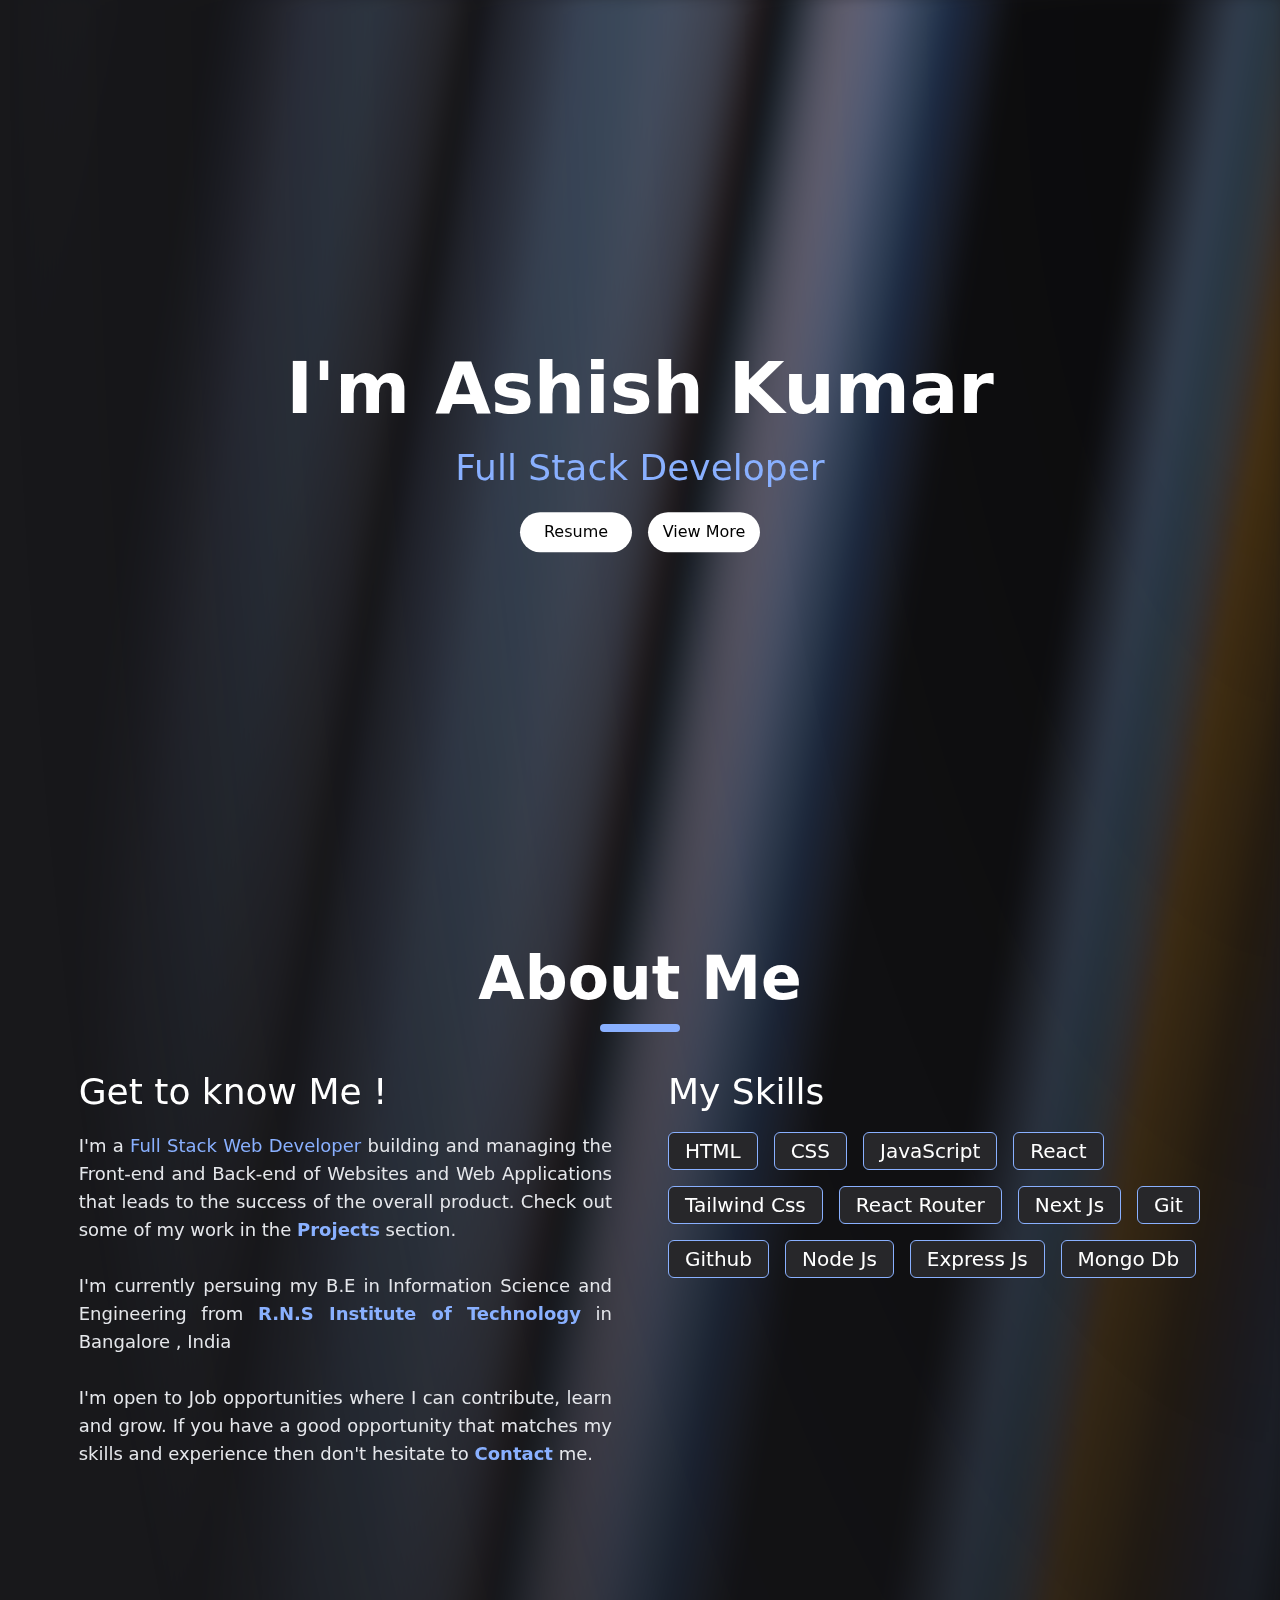
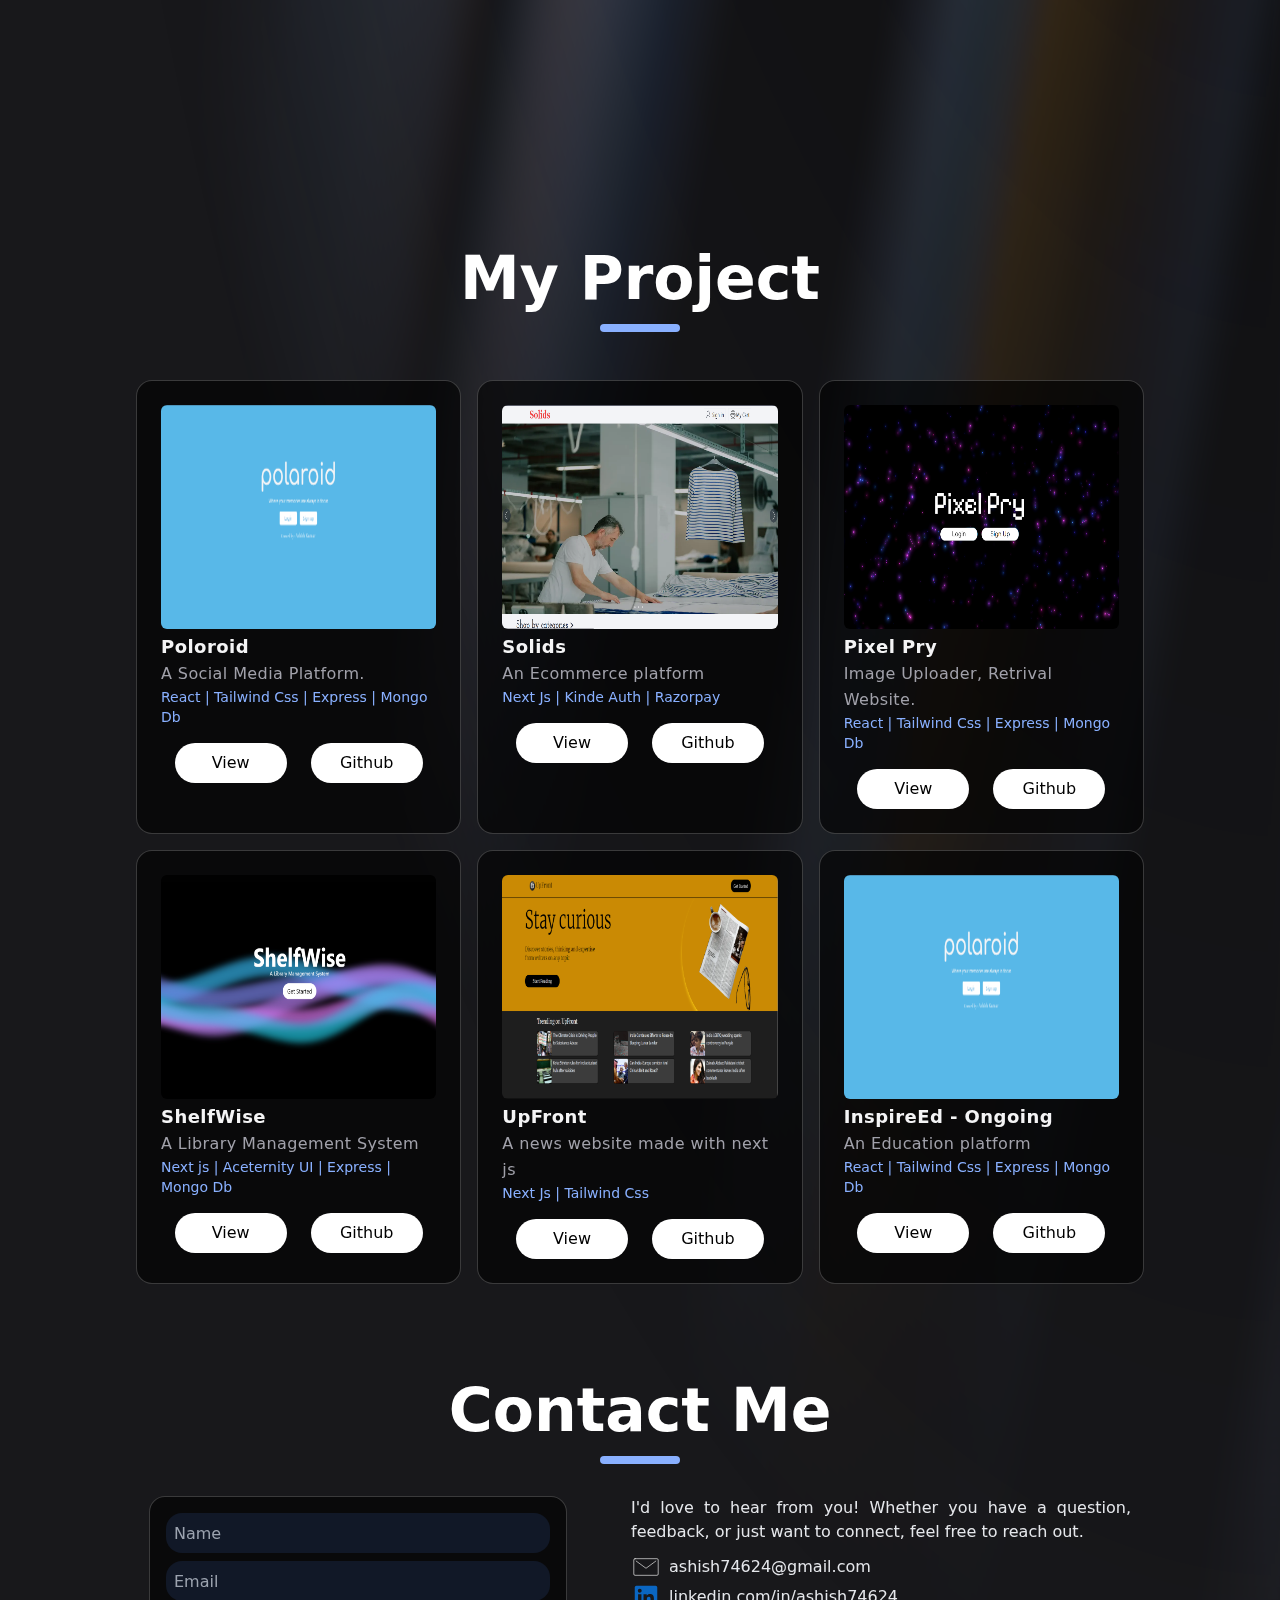
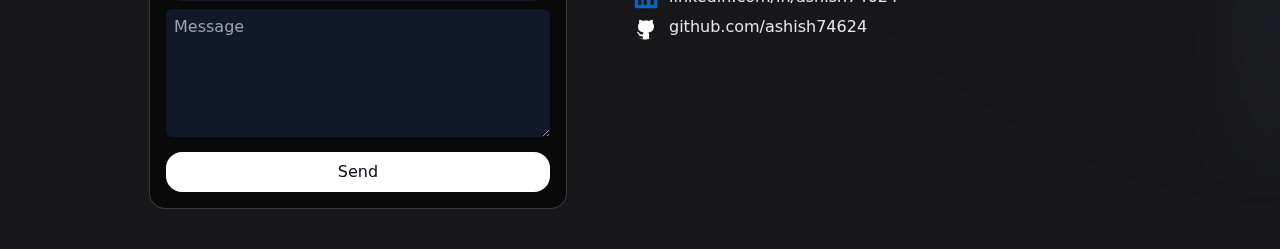
==== commit f6e58401: "Static css atemp 1" ====
--- a/index.html
+++ b/index.html
@@ -1 +1 @@
-<!DOCTYPE html><html lang="en"><head><meta charSet="utf-8"/><meta name="viewport" content="width=device-width, initial-scale=1"/><link rel="preload" as="image" href="/poloroid.png"/><link rel="preload" as="image" href="/s.png"/><link rel="preload" as="image" href="/px.png"/><link rel="preload" as="image" href="/lms.png"/><link rel="preload" as="image" href="/upfront.png"/><link rel="stylesheet" href="/_next/static/css/ff13cf0482d70d7a.css" crossorigin="" data-precedence="next"/><link rel="preload" as="script" fetchPriority="low" href="/_next/static/chunks/webpack-c386648de24de885.js" crossorigin=""/><script src="/_next/static/chunks/fd9d1056-970214150701db2e.js" async="" crossorigin=""></script><script src="/_next/static/chunks/472-95636ca1285685d5.js" async="" crossorigin=""></script><script src="/_next/static/chunks/main-app-2ea95dcac4b94228.js" async="" crossorigin=""></script><script src="/_next/static/chunks/724-ed2175bbce24630e.js" async=""></script><script src="/_next/static/chunks/app/page-52ddb6f5fd7648a8.js" async=""></script><title>Ashish Kumar</title><meta name="description" content="This is my portfolio website"/><script src="/_next/static/chunks/polyfills-c67a75d1b6f99dc8.js" crossorigin="" noModule=""></script></head><body class="dark"><main><div class="relative flex flex-col items-center justify-center bg-zinc-50 dark:bg-zinc-900 text-slate-950 transition-bg h-max w-full overflow-x-hidden overflow-y-auto"><div class="absolute inset-0 overflow-hidden"><div class="[--white-gradient:repeating-linear-gradient(100deg,var(--white)_0%,var(--white)_7%,var(--transparent)_10%,var(--transparent)_12%,var(--white)_16%)] [--dark-gradient:repeating-linear-gradient(100deg,var(--black)_0%,var(--black)_7%,var(--transparent)_10%,var(--transparent)_12%,var(--black)_16%)] [--aurora:repeating-linear-gradient(100deg,var(--blue-500)_10%,var(--indigo-300)_15%,var(--blue-300)_20%,var(--violet-200)_25%,var(--blue-400)_30%)] [background-image:var(--white-gradient),var(--aurora)] dark:[background-image:var(--dark-gradient),var(--aurora)] [background-size:300%,_200%] [background-position:50%_50%,50%_50%] filter blur-[10px] invert dark:invert-0 after:content-[&quot;&quot;] after:absolute after:inset-0 after:[background-image:var(--white-gradient),var(--aurora)] after:dark:[background-image:var(--dark-gradient),var(--aurora)] after:[background-size:200%,_100%] after:animate-aurora after:[background-attachment:fixed] after:mix-blend-difference pointer-events-none absolute -inset-[10px] opacity-50 will-change-transform [mask-image:radial-gradient(ellipse_at_100%_0%,black_10%,var(--transparent)_70%)]"></div></div><main class="dark bg-zinc-900 flex justify-center items-center h-screen w-full"><div class="relative flex flex-col gap-0.5 md:gap-2 items-center justify-center px-4" style="opacity:0;transform:translateY(40px) translateZ(0)"><div class="text-4xl md:text-7xl font-bold dark:text-white text-center">I&#x27;m Ashish Kumar</div><div class="font-extralight text-base md:text-4xl dark:text-blueDash md:py-4">Full Stack Developer</div><div class="flex gap-4 md:mt-0 mt-2"><a href="/resume.pdf" target="_blank"><button class="bg-white rounded-full text-black py-2 w-28">Resume</button></a><a href="#about"><button class="bg-white rounded-full text-black py-2 w-28">View More</button></a></div></div></main><section class="w-full min-h-screen h-max z-50 " id="about"><h1 class="text-3xl md:text-6xl font-bold dark:text-white text-center mt-12">About Me</h1><div class="w-20 h-2 mt-4 mx-auto bg-blueDash rounded-full"></div><div class="flex lg:flex-row flex-col w-full px-4 md:px-6 lg:px-0 gap-14 mt-10 justify-center"><div class="about-sec"><h1 class="text-white text-4xl">Get to know Me !</h1><p class="text-gray-200 mt-5 text-lg text-justify">I&#x27;m a <span class="text-[#89b0ff]">Full Stack Web Developer</span> building and managing the Front-end and Back-end of Websites and Web Applications that leads to the success of the overall product. Check out some of my work in the <a data-state="closed" class="text-black dark:text-[#89b0ff] font-bold" href="#project">Projects</a> section.<br/> <br/>I&#x27;m currently persuing my B.E in Information Science and Engineering from <a data-state="closed" class="text-black dark:text-[#89b0ff] font-bold" href="http://rnsit.ac.in/">R.N.S Institute of Technology</a> in Bangalore , India<br/> <br/>I&#x27;m open to Job opportunities where I can contribute, learn and grow. If you have a good opportunity that matches my skills and experience then don&#x27;t hesitate to <a data-state="closed" class="text-black dark:text-[#89b0ff] font-bold" href="#contact">Contact</a> me.</p></div><div class="about-sec"><h1 class="text-white text-4xl">My Skills</h1><div class="mt-5 w-full gap-4 flex flex-wrap"><div class="bg-zinc-800 text-white border border-blueDash text-xl px-4 py-1 rounded-md">HTML</div><div class="bg-zinc-800 text-white border border-blueDash text-xl px-4 py-1 rounded-md">CSS</div><div class="bg-zinc-800 text-white border border-blueDash text-xl px-4 py-1 rounded-md">JavaScript</div><div class="bg-zinc-800 text-white border border-blueDash text-xl px-4 py-1 rounded-md">React</div><div class="bg-zinc-800 text-white border border-blueDash text-xl px-4 py-1 rounded-md">Tailwind Css</div><div class="bg-zinc-800 text-white border border-blueDash text-xl px-4 py-1 rounded-md">React Router</div><div class="bg-zinc-800 text-white border border-blueDash text-xl px-4 py-1 rounded-md">Next Js</div><div class="bg-zinc-800 text-white border border-blueDash text-xl px-4 py-1 rounded-md">Git</div><div class="bg-zinc-800 text-white border border-blueDash text-xl px-4 py-1 rounded-md">Github</div><div class="bg-zinc-800 text-white border border-blueDash text-xl px-4 py-1 rounded-md">Node Js</div><div class="bg-zinc-800 text-white border border-blueDash text-xl px-4 py-1 rounded-md">Express Js</div><div class="bg-zinc-800 text-white border border-blueDash text-xl px-4 py-1 rounded-md">Mongo Db</div></div></div></div></section><section class=" w-full flex flex-col z-50" id="project"><h1 class="text-3xl md:text-6xl font-bold dark:text-white text-center mt-12">My Project</h1><div class="w-20 h-2 mt-4 mx-auto bg-blueDash rounded-full"></div><div class="max-w-5xl h-max mx-auto "><div class="grid grid-cols-1 md:grid-cols-2 lg:grid-cols-3 py-10"><div class="relative group  block p-2 h-full"><div class="rounded-2xl h-full w-full p-2 overflow-hidden bg-black/60 border border-transparent dark:border-white/[0.2] group-hover:border-slate-700 relative z-20"><div class="relative z-50"><div class="p-4"><img class="rounded-md w-full h-56" src="/poloroid.png" alt="h"/><h4 class="text-zinc-100 text-lg font-bold tracking-wide mt-1">Poloroid</h4><p class="text-zinc-400 tracking-wide leading-relaxed text">A Social Media Platform.</p><p class="text-blueDash text-sm">React | Tailwind Css | Express | Mongo Db</p><div class="flex gap-6 justify-center mt-4"><a href="https://poloroid.vercel.app/" target="_blank"><button class="bg-white rounded-full text-black py-2 w-28">View</button></a><a href="https://github.com/ashish74624/Poloroid" target="_blank"><button class="bg-white rounded-full text-black py-2 w-28">Github</button></a></div></div></div></div></div><div class="relative group  block p-2 h-full"><div class="rounded-2xl h-full w-full p-2 overflow-hidden bg-black/60 border border-transparent dark:border-white/[0.2] group-hover:border-slate-700 relative z-20"><div class="relative z-50"><div class="p-4"><img class="rounded-md w-full h-56" src="/s.png" alt="h"/><h4 class="text-zinc-100 text-lg font-bold tracking-wide mt-1">Solids</h4><p class="text-zinc-400 tracking-wide leading-relaxed text">An Ecommerce platform</p><p class="text-blueDash text-sm">Next Js | Kinde Auth | Razorpay</p><div class="flex gap-6 justify-center mt-4"><a href="https://solids.vercel.app/" target="_blank"><button class="bg-white rounded-full text-black py-2 w-28">View</button></a><a href="https://github.com/ashish74624/Solids" target="_blank"><button class="bg-white rounded-full text-black py-2 w-28">Github</button></a></div></div></div></div></div><div class="relative group  block p-2 h-full"><div class="rounded-2xl h-full w-full p-2 overflow-hidden bg-black/60 border border-transparent dark:border-white/[0.2] group-hover:border-slate-700 relative z-20"><div class="relative z-50"><div class="p-4"><img class="rounded-md w-full h-56" src="/px.png" alt="h"/><h4 class="text-zinc-100 text-lg font-bold tracking-wide mt-1">Pixel Pry</h4><p class="text-zinc-400 tracking-wide leading-relaxed text">Image Uploader, Retrival Website.</p><p class="text-blueDash text-sm">React | Tailwind Css | Express | Mongo Db</p><div class="flex gap-6 justify-center mt-4"><a href="https://tech-nexus.vercel.app/" target="_blank"><button class="bg-white rounded-full text-black py-2 w-28">View</button></a><a href="https://github.com/ashish74624/Pixel-Pry-TechNexus" target="_blank"><button class="bg-white rounded-full text-black py-2 w-28">Github</button></a></div></div></div></div></div><div class="relative group  block p-2 h-full"><div class="rounded-2xl h-full w-full p-2 overflow-hidden bg-black/60 border border-transparent dark:border-white/[0.2] group-hover:border-slate-700 relative z-20"><div class="relative z-50"><div class="p-4"><img class="rounded-md w-full h-56" src="/lms.png" alt="h"/><h4 class="text-zinc-100 text-lg font-bold tracking-wide mt-1">ShelfWise</h4><p class="text-zinc-400 tracking-wide leading-relaxed text">A Library Management System</p><p class="text-blueDash text-sm">Next js | Aceternity UI | Express | Mongo Db</p><div class="flex gap-6 justify-center mt-4"><a href="https://shelfwise.vercel.app/" target="_blank"><button class="bg-white rounded-full text-black py-2 w-28">View</button></a><a href="https://github.com/ashish74624/ShelfWise" target="_blank"><button class="bg-white rounded-full text-black py-2 w-28">Github</button></a></div></div></div></div></div><div class="relative group  block p-2 h-full"><div class="rounded-2xl h-full w-full p-2 overflow-hidden bg-black/60 border border-transparent dark:border-white/[0.2] group-hover:border-slate-700 relative z-20"><div class="relative z-50"><div class="p-4"><img class="rounded-md w-full h-56" src="/upfront.png" alt="h"/><h4 class="text-zinc-100 text-lg font-bold tracking-wide mt-1">UpFront</h4><p class="text-zinc-400 tracking-wide leading-relaxed text">A news website made with next js</p><p class="text-blueDash text-sm">Next Js | Tailwind Css</p><div class="flex gap-6 justify-center mt-4"><a href="https://upfront-fawn.vercel.app/" target="_blank"><button class="bg-white rounded-full text-black py-2 w-28">View</button></a><a href="https://github.com/ashish74624/UpFront" target="_blank"><button class="bg-white rounded-full text-black py-2 w-28">Github</button></a></div></div></div></div></div><div class="relative group  block p-2 h-full"><div class="rounded-2xl h-full w-full p-2 overflow-hidden bg-black/60 border border-transparent dark:border-white/[0.2] group-hover:border-slate-700 relative z-20"><div class="relative z-50"><div class="p-4"><img class="rounded-md w-full h-56" src="/poloroid.png" alt="h"/><h4 class="text-zinc-100 text-lg font-bold tracking-wide mt-1">InspireEd - Ongoing</h4><p class="text-zinc-400 tracking-wide leading-relaxed text">An Education platform</p><p class="text-blueDash text-sm">React | Tailwind Css | Express | Mongo Db</p><div class="flex gap-6 justify-center mt-4"><a href="https://microsoft.com" target="_blank"><button class="bg-white rounded-full text-black py-2 w-28">View</button></a><a href="https://github.com/ashish74624/Poloroid" target="_blank"><button class="bg-white rounded-full text-black py-2 w-28">Github</button></a></div></div></div></div></div></div></div></section><section id="contact" class="w-full z-50 pb-10"><h1 class="text-3xl md:text-6xl font-bold dark:text-white text-center mt-12">Contact Me</h1><div class="w-20 h-2 mt-4 mx-auto bg-blueDash rounded-full"></div><div class="flex flex-col lg:flex-row w-max mx-auto gap-16 mt-8"><form class="p-4 bg-black/60 border border-white/[0.2] w-max mx-auto rounded-2xl"><div class="flex flex-col"><input type="text" id="name" required="" class="text-white w-72 md:w-96 px-2 mb-2 rounded-2xl h-10 bg-gray-900" placeholder="Name" name="name"/></div><div><input type="text" id="email" required="" class="text-white w-72 md:w-96 px-2 mb-2 rounded-2xl h-10 bg-gray-900" placeholder="Email" name="email"/></div><div><textarea id="message" name="message" required="" class="text-white bg-gray-900 w-72 md:w-96 rounded-md min-h-32 px-2 py-1.5" placeholder="Message"></textarea></div><button class="w-full bg-white py-2 rounded-2xl mt-2" type="submit">Send</button><p></p></form><div class="text-gray-200 w-screen px-4 lg:px-0 max-w-[500px] "><p class="text-justify">I&#x27;d love to hear from you! Whether you have a question, feedback, or just want to connect, feel free to reach out.</p><div class="mt-2"><p class="flex gap-2 h-max items-center"><svg width="30px" height="30px" viewBox="0 0 48 48" xmlns="http://www.w3.org/2000/svg"><defs><style>.cls-1{fill:none;stroke:#ffffff;stroke-linecap:round;stroke-linejoin:round;}</style></defs><path class="cls-1" d="M6.47,10.71a2,2,0,0,0-2,2h0V35.32a2,2,0,0,0,2,2H41.53a2,2,0,0,0,2-2h0V12.68a2,2,0,0,0-2-2H6.47Zm33.21,3.82L24,26.07,8.32,14.53"></path></svg> ashish74624@gmail.com</p><a href="https://www.linkedin.com/in/ashish74624" target="_blank" class="flex gap-2 h-max items-center hover:underline"><svg width="30px" height="30px" viewBox="0 0 16 16" xmlns="http://www.w3.org/2000/svg" fill="none"><path fill="#0A66C2" d="M12.225 12.225h-1.778V9.44c0-.664-.012-1.519-.925-1.519-.926 0-1.068.724-1.068 1.47v2.834H6.676V6.498h1.707v.783h.024c.348-.594.996-.95 1.684-.925 1.802 0 2.135 1.185 2.135 2.728l-.001 3.14zM4.67 5.715a1.037 1.037 0 01-1.032-1.031c0-.566.466-1.032 1.032-1.032.566 0 1.031.466 1.032 1.032 0 .566-.466 1.032-1.032 1.032zm.889 6.51h-1.78V6.498h1.78v5.727zM13.11 2H2.885A.88.88 0 002 2.866v10.268a.88.88 0 00.885.866h10.226a.882.882 0 00.889-.866V2.865a.88.88 0 00-.889-.864z"></path></svg>linkedin.com/in/ashish74624</a><a href="https://github.com/ashish74624" target="_blank" class="flex gap-2 h-max items-center hover:underline"><svg width="30px" height="30px" viewBox="0 0 48 48" fill="none" xmlns="http://www.w3.org/2000/svg"><circle cx="24" cy="24" r="20" fill="#181717"></circle><path d="M6.81348 34.235C9.24811 38.3138 13.0939 41.4526 17.6772 42.9784C18.6779 43.1614 19.0425 42.5438 19.0425 42.0134C19.0425 41.7938 19.0388 41.4058 19.0339 40.8866C19.0282 40.2852 19.0208 39.5079 19.0155 38.6124C13.4524 39.8206 12.2787 35.931 12.2787 35.931C11.3689 33.6215 10.0576 33.0064 10.0576 33.0064C8.2417 31.7651 10.1951 31.7896 10.1951 31.7896C12.2025 31.9321 13.2584 33.8511 13.2584 33.8511C15.0424 36.9071 17.94 36.0243 19.0794 35.5135C19.2611 34.2207 19.7767 33.3391 20.3489 32.8394C15.908 32.3348 11.2387 30.6183 11.2387 22.9545C11.2387 20.7715 12.0184 18.9863 13.2977 17.5879C13.0914 17.082 12.4051 15.0488 13.4929 12.2949C13.4929 12.2949 15.1725 11.7571 18.9934 14.3453C20.5883 13.9021 22.2998 13.6798 24.0003 13.6725C25.6983 13.6798 27.4099 13.9021 29.0072 14.3453C32.8256 11.7571 34.5016 12.2949 34.5016 12.2949C35.5931 15.0488 34.9067 17.082 34.7005 17.5879C35.9823 18.9863 36.757 20.7715 36.757 22.9545C36.757 30.638 32.0804 32.3286 27.6247 32.8234C28.343 33.441 28.9827 34.6614 28.9827 36.5277C28.9827 38.3152 28.9717 39.8722 28.9644 40.9035C28.9608 41.4143 28.9581 41.7962 28.9581 42.0134C28.9581 42.5487 29.3178 43.1712 30.3332 42.976C33.9844 41.7572 37.1671 39.5154 39.5403 36.5903C35.8734 41.1108 30.274 44 23.9997 44C16.6943 44 10.3038 40.0832 6.81348 34.235Z" fill="white"></path></svg> github.com/ashish74624</a></div></div></div></section></div></main><script src="/_next/static/chunks/webpack-c386648de24de885.js" crossorigin="" async=""></script><script>(self.__next_f=self.__next_f||[]).push([0]);self.__next_f.push([2,null])</script><script>self.__next_f.push([1,"1:HL[\"/_next/static/css/ff13cf0482d70d7a.css\",\"style\",{\"crossOrigin\":\"\"}]\n0:\"$L2\"\n"])</script><script>self.__next_f.push([1,"3:I[3728,[],\"\"]\n5:I[9928,[],\"\"]\n6:I[6954,[],\"\"]\n7:I[7264,[],\"\"]\n9:I[8297,[],\"\"]\na:I[5674,[\"724\",\"static/chunks/724-ed2175bbce24630e.js\",\"931\",\"static/chunks/app/page-52ddb6f5fd7648a8.js\"],\"\"]\n"])</script><script>self.__next_f.push([1,"2:[[[\"$\",\"link\",\"0\",{\"rel\":\"stylesheet\",\"href\":\"/_next/static/css/ff13cf0482d70d7a.css\",\"precedence\":\"next\",\"crossOrigin\":\"\"}]],[\"$\",\"$L3\",null,{\"buildId\":\"g0MxS96Ix6rPia4aZ2xzf\",\"assetPrefix\":\"\",\"initialCanonicalUrl\":\"/\",\"initialTree\":[\"\",{\"children\":[\"__PAGE__\",{}]},\"$undefined\",\"$undefined\",true],\"initialHead\":[false,\"$L4\"],\"globalErrorComponent\":\"$5\",\"children\":[null,[\"$\",\"html\",null,{\"lang\":\"en\",\"children\":[\"$\",\"body\",null,{\"className\":\"dark\",\"children\":[\"$\",\"$L6\",null,{\"parallelRouterKey\":\"children\",\"segmentPath\":[\"children\"],\"loading\":\"$undefined\",\"loadingStyles\":\"$undefined\",\"hasLoading\":false,\"error\":\"$undefined\",\"errorStyles\":\"$undefined\",\"template\":[\"$\",\"$L7\",null,{}],\"templateStyles\":\"$undefined\",\"notFound\":[[\"$\",\"title\",null,{\"children\":\"404: This page could not be found.\"}],[\"$\",\"div\",null,{\"style\":{\"fontFamily\":\"system-ui,\\\"Segoe UI\\\",Roboto,Helvetica,Arial,sans-serif,\\\"Apple Color Emoji\\\",\\\"Segoe UI Emoji\\\"\",\"height\":\"100vh\",\"textAlign\":\"center\",\"display\":\"flex\",\"flexDirection\":\"column\",\"alignItems\":\"center\",\"justifyContent\":\"center\"},\"children\":[\"$\",\"div\",null,{\"children\":[[\"$\",\"style\",null,{\"dangerouslySetInnerHTML\":{\"__html\":\"body{color:#000;background:#fff;margin:0}.next-error-h1{border-right:1px solid rgba(0,0,0,.3)}@media (prefers-color-scheme:dark){body{color:#fff;background:#000}.next-error-h1{border-right:1px solid rgba(255,255,255,.3)}}\"}}],[\"$\",\"h1\",null,{\"className\":\"next-error-h1\",\"style\":{\"display\":\"inline-block\",\"margin\":\"0 20px 0 0\",\"padding\":\"0 23px 0 0\",\"fontSize\":24,\"fontWeight\":500,\"verticalAlign\":\"top\",\"lineHeight\":\"49px\"},\"children\":\"404\"}],[\"$\",\"div\",null,{\"style\":{\"display\":\"inline-block\"},\"children\":[\"$\",\"h2\",null,{\"style\":{\"fontSize\":14,\"fontWeight\":400,\"lineHeight\":\"49px\",\"margin\":0},\"children\":\"This page could not be found.\"}]}]]}]}]],\"notFoundStyles\":[],\"childProp\":{\"current\":[\"$L8\",[\"$\",\"$L9\",null,{\"propsForComponent\":{\"params\":{}},\"Component\":\"$a\",\"isStaticGeneration\":true}],null],\"segment\":\"__PAGE__\"},\"styles\":[]}]}]}],null]}]]\n"])</script><script>self.__next_f.push([1,"4:[[\"$\",\"meta\",\"0\",{\"charSet\":\"utf-8\"}],[\"$\",\"title\",\"1\",{\"children\":\"Ashish Kumar\"}],[\"$\",\"meta\",\"2\",{\"name\":\"description\",\"content\":\"This is my portfolio website\"}],[\"$\",\"meta\",\"3\",{\"name\":\"viewport\",\"content\":\"width=device-width, initial-scale=1\"}]]\n8:null\n"])</script></body></html>+<!DOCTYPE html><html lang="en"><head><meta charSet="utf-8"/><meta name="viewport" content="width=device-width, initial-scale=1"/><link rel="preload" as="image" href="/poloroid.png"/><link rel="preload" as="image" href="/s.png"/><link rel="preload" as="image" href="/px.png"/><link rel="preload" as="image" href="/lms.png"/><link rel="preload" as="image" href="/upfront.png"/><link rel="stylesheet" href="/_next/static/css/ff13cf0482d70d7a.css" crossorigin="" data-precedence="next"/><link rel="preload" as="script" fetchPriority="low" href="/_next/static/chunks/webpack-c386648de24de885.js" crossorigin=""/><script src="/_next/static/chunks/fd9d1056-970214150701db2e.js" async="" crossorigin=""></script><script src="/_next/static/chunks/472-95636ca1285685d5.js" async="" crossorigin=""></script><script src="/_next/static/chunks/main-app-2ea95dcac4b94228.js" async="" crossorigin=""></script><script src="/_next/static/chunks/724-416c8914c70f6de3.js" async=""></script><script src="/_next/static/chunks/app/page-515487567726e400.js" async=""></script><title>Ashish Kumar</title><meta name="description" content="This is my portfolio website"/><script src="/_next/static/chunks/polyfills-c67a75d1b6f99dc8.js" crossorigin="" noModule=""></script></head><body class="dark"><main><div class="relative flex flex-col items-center justify-center bg-zinc-50 dark:bg-zinc-900 text-slate-950 transition-bg h-max w-full overflow-x-hidden overflow-y-auto"><div class="absolute inset-0 overflow-hidden"><div class="[--white-gradient:repeating-linear-gradient(100deg,var(--white)_0%,var(--white)_7%,var(--transparent)_10%,var(--transparent)_12%,var(--white)_16%)] [--dark-gradient:repeating-linear-gradient(100deg,var(--black)_0%,var(--black)_7%,var(--transparent)_10%,var(--transparent)_12%,var(--black)_16%)] [--aurora:repeating-linear-gradient(100deg,var(--blue-500)_10%,var(--indigo-300)_15%,var(--blue-300)_20%,var(--violet-200)_25%,var(--blue-400)_30%)] [background-image:var(--white-gradient),var(--aurora)] dark:[background-image:var(--dark-gradient),var(--aurora)] [background-size:300%,_200%] [background-position:50%_50%,50%_50%] filter blur-[10px] invert dark:invert-0 after:content-[&quot;&quot;] after:absolute after:inset-0 after:[background-image:var(--white-gradient),var(--aurora)] after:dark:[background-image:var(--dark-gradient),var(--aurora)] after:[background-size:200%,_100%] after:animate-aurora after:[background-attachment:fixed] after:mix-blend-difference pointer-events-none absolute -inset-[10px] opacity-50 will-change-transform [mask-image:radial-gradient(ellipse_at_100%_0%,black_10%,var(--transparent)_70%)]"></div></div><main class="dark bg-zinc-900 flex justify-center items-center h-screen w-full"><div class="relative flex flex-col gap-0.5 md:gap-2 items-center justify-center px-4" style="opacity:0;transform:translateY(40px) translateZ(0)"><div class="text-4xl md:text-7xl font-bold dark:text-white text-center">I&#x27;m Ashish Kumar</div><div class="font-extralight text-base md:text-4xl dark:text-blueDash md:py-4">Full Stack Developer</div><div class="flex gap-4 md:mt-0 mt-2"><a href="/resume.pdf" target="_blank"><button class="bg-white rounded-full text-black py-2 w-28">Resume</button></a><a href="#about"><button class="bg-white rounded-full text-black py-2 w-28">View More</button></a></div></div></main><section class="w-full min-h-screen h-max z-50 " id="about"><h1 class="text-3xl md:text-6xl font-bold dark:text-white text-center mt-12">About Me</h1><div class="w-20 h-2 mt-4 mx-auto bg-blueDash rounded-full"></div><div class="flex lg:flex-row flex-col w-full px-4 md:px-6 lg:px-0 gap-14 mt-10 justify-center"><div class="about-sec"><h1 class="text-white text-4xl">Get to know Me !</h1><p class="text-gray-200 mt-5 text-lg text-justify">I&#x27;m a <span class="text-[#89b0ff]">Full Stack Web Developer</span> building and managing the Front-end and Back-end of Websites and Web Applications that leads to the success of the overall product. Check out some of my work in the <a data-state="closed" class="text-black dark:text-[#89b0ff] font-bold" href="#project">Projects</a> section.<br/> <br/>I&#x27;m currently persuing my B.E in Information Science and Engineering from <a data-state="closed" class="text-black dark:text-[#89b0ff] font-bold" href="http://rnsit.ac.in/">R.N.S Institute of Technology</a> in Bangalore , India<br/> <br/>I&#x27;m open to Job opportunities where I can contribute, learn and grow. If you have a good opportunity that matches my skills and experience then don&#x27;t hesitate to <a data-state="closed" class="text-black dark:text-[#89b0ff] font-bold" href="#contact">Contact</a> me.</p></div><div class="about-sec"><h1 class="text-white text-4xl">My Skills</h1><div class="mt-5 w-full gap-4 flex flex-wrap"><div class="bg-zinc-800 text-white border border-blueDash text-xl px-4 py-1 rounded-md">HTML</div><div class="bg-zinc-800 text-white border border-blueDash text-xl px-4 py-1 rounded-md">CSS</div><div class="bg-zinc-800 text-white border border-blueDash text-xl px-4 py-1 rounded-md">JavaScript</div><div class="bg-zinc-800 text-white border border-blueDash text-xl px-4 py-1 rounded-md">React</div><div class="bg-zinc-800 text-white border border-blueDash text-xl px-4 py-1 rounded-md">Tailwind Css</div><div class="bg-zinc-800 text-white border border-blueDash text-xl px-4 py-1 rounded-md">React Router</div><div class="bg-zinc-800 text-white border border-blueDash text-xl px-4 py-1 rounded-md">Next Js</div><div class="bg-zinc-800 text-white border border-blueDash text-xl px-4 py-1 rounded-md">Git</div><div class="bg-zinc-800 text-white border border-blueDash text-xl px-4 py-1 rounded-md">Github</div><div class="bg-zinc-800 text-white border border-blueDash text-xl px-4 py-1 rounded-md">Node Js</div><div class="bg-zinc-800 text-white border border-blueDash text-xl px-4 py-1 rounded-md">Express Js</div><div class="bg-zinc-800 text-white border border-blueDash text-xl px-4 py-1 rounded-md">Mongo Db</div></div></div></div></section><section class=" w-full flex flex-col z-50" id="project"><h1 class="text-3xl md:text-6xl font-bold dark:text-white text-center mt-12">My Project</h1><div class="w-20 h-2 mt-4 mx-auto bg-blueDash rounded-full"></div><div class="max-w-5xl h-max mx-auto "><div class="grid grid-cols-1 md:grid-cols-2 lg:grid-cols-3 py-10"><div class="relative group  block p-2 h-full"><div class="rounded-2xl h-full w-full p-2 overflow-hidden bg-black/60 border border-transparent dark:border-white/[0.2] group-hover:border-slate-700 relative z-20"><div class="relative z-50"><div class="p-4"><img class="rounded-md w-full h-56" src="/poloroid.png" alt="h"/><h4 class="text-zinc-100 text-lg font-bold tracking-wide mt-1">Poloroid</h4><p class="text-zinc-400 tracking-wide leading-relaxed text">A Social Media Platform.</p><p class="text-blueDash text-sm">React | Tailwind Css | Express | Mongo Db</p><div class="flex gap-6 justify-center mt-4"><a href="https://poloroid.vercel.app/" target="_blank"><button class="bg-white rounded-full text-black py-2 w-28">View</button></a><a href="https://github.com/ashish74624/Poloroid" target="_blank"><button class="bg-white rounded-full text-black py-2 w-28">Github</button></a></div></div></div></div></div><div class="relative group  block p-2 h-full"><div class="rounded-2xl h-full w-full p-2 overflow-hidden bg-black/60 border border-transparent dark:border-white/[0.2] group-hover:border-slate-700 relative z-20"><div class="relative z-50"><div class="p-4"><img class="rounded-md w-full h-56" src="/s.png" alt="h"/><h4 class="text-zinc-100 text-lg font-bold tracking-wide mt-1">Solids</h4><p class="text-zinc-400 tracking-wide leading-relaxed text">An Ecommerce platform</p><p class="text-blueDash text-sm">Next Js | Kinde Auth | Razorpay</p><div class="flex gap-6 justify-center mt-4"><a href="https://solids.vercel.app/" target="_blank"><button class="bg-white rounded-full text-black py-2 w-28">View</button></a><a href="https://github.com/ashish74624/Solids" target="_blank"><button class="bg-white rounded-full text-black py-2 w-28">Github</button></a></div></div></div></div></div><div class="relative group  block p-2 h-full"><div class="rounded-2xl h-full w-full p-2 overflow-hidden bg-black/60 border border-transparent dark:border-white/[0.2] group-hover:border-slate-700 relative z-20"><div class="relative z-50"><div class="p-4"><img class="rounded-md w-full h-56" src="/px.png" alt="h"/><h4 class="text-zinc-100 text-lg font-bold tracking-wide mt-1">Pixel Pry</h4><p class="text-zinc-400 tracking-wide leading-relaxed text">Image Uploader, Retrival Website.</p><p class="text-blueDash text-sm">React | Tailwind Css | Express | Mongo Db</p><div class="flex gap-6 justify-center mt-4"><a href="https://tech-nexus.vercel.app/" target="_blank"><button class="bg-white rounded-full text-black py-2 w-28">View</button></a><a href="https://github.com/ashish74624/Pixel-Pry-TechNexus" target="_blank"><button class="bg-white rounded-full text-black py-2 w-28">Github</button></a></div></div></div></div></div><div class="relative group  block p-2 h-full"><div class="rounded-2xl h-full w-full p-2 overflow-hidden bg-black/60 border border-transparent dark:border-white/[0.2] group-hover:border-slate-700 relative z-20"><div class="relative z-50"><div class="p-4"><img class="rounded-md w-full h-56" src="/lms.png" alt="h"/><h4 class="text-zinc-100 text-lg font-bold tracking-wide mt-1">ShelfWise</h4><p class="text-zinc-400 tracking-wide leading-relaxed text">A Library Management System</p><p class="text-blueDash text-sm">Next js | Aceternity UI | Express | Mongo Db</p><div class="flex gap-6 justify-center mt-4"><a href="https://shelfwise.vercel.app/" target="_blank"><button class="bg-white rounded-full text-black py-2 w-28">View</button></a><a href="https://github.com/ashish74624/ShelfWise" target="_blank"><button class="bg-white rounded-full text-black py-2 w-28">Github</button></a></div></div></div></div></div><div class="relative group  block p-2 h-full"><div class="rounded-2xl h-full w-full p-2 overflow-hidden bg-black/60 border border-transparent dark:border-white/[0.2] group-hover:border-slate-700 relative z-20"><div class="relative z-50"><div class="p-4"><img class="rounded-md w-full h-56" src="/upfront.png" alt="h"/><h4 class="text-zinc-100 text-lg font-bold tracking-wide mt-1">UpFront</h4><p class="text-zinc-400 tracking-wide leading-relaxed text">A news website made with next js</p><p class="text-blueDash text-sm">Next Js | Tailwind Css</p><div class="flex gap-6 justify-center mt-4"><a href="https://upfront-fawn.vercel.app/" target="_blank"><button class="bg-white rounded-full text-black py-2 w-28">View</button></a><a href="https://github.com/ashish74624/UpFront" target="_blank"><button class="bg-white rounded-full text-black py-2 w-28">Github</button></a></div></div></div></div></div><div class="relative group  block p-2 h-full"><div class="rounded-2xl h-full w-full p-2 overflow-hidden bg-black/60 border border-transparent dark:border-white/[0.2] group-hover:border-slate-700 relative z-20"><div class="relative z-50"><div class="p-4"><img class="rounded-md w-full h-56" src="/poloroid.png" alt="h"/><h4 class="text-zinc-100 text-lg font-bold tracking-wide mt-1">InspireEd - Ongoing</h4><p class="text-zinc-400 tracking-wide leading-relaxed text">An Education platform</p><p class="text-blueDash text-sm">React | Tailwind Css | Express | Mongo Db</p><div class="flex gap-6 justify-center mt-4"><a href="https://microsoft.com" target="_blank"><button class="bg-white rounded-full text-black py-2 w-28">View</button></a><a href="https://github.com/ashish74624/Poloroid" target="_blank"><button class="bg-white rounded-full text-black py-2 w-28">Github</button></a></div></div></div></div></div></div></div></section><section id="contact" class="w-full z-50 pb-10"><h1 class="text-3xl md:text-6xl font-bold dark:text-white text-center mt-12">Contact Me</h1><div class="w-20 h-2 mt-4 mx-auto bg-blueDash rounded-full"></div><div class="flex flex-col lg:flex-row w-max mx-auto gap-16 mt-8"><form class="p-4 bg-black/60 border border-white/[0.2] w-max mx-auto rounded-2xl"><div class="flex flex-col"><input type="text" id="name" required="" class="text-white w-72 md:w-96 px-2 mb-2 rounded-2xl h-10 bg-gray-900" placeholder="Name" name="name"/></div><div><input type="text" id="email" required="" class="text-white w-72 md:w-96 px-2 mb-2 rounded-2xl h-10 bg-gray-900" placeholder="Email" name="email"/></div><div><textarea id="message" name="message" required="" class="text-white bg-gray-900 w-72 md:w-96 rounded-md min-h-32 px-2 py-1.5" placeholder="Message"></textarea></div><button class="w-full bg-white py-2 rounded-2xl mt-2" type="submit">Send</button><p></p></form><div class="text-gray-200 w-screen px-4 lg:px-0 max-w-[500px] "><p class="text-justify">I&#x27;d love to hear from you! Whether you have a question, feedback, or just want to connect, feel free to reach out.</p><div class="mt-2"><p class="flex gap-2 h-max items-center"><svg width="30px" height="30px" viewBox="0 0 48 48" xmlns="http://www.w3.org/2000/svg"><defs><style>.cls-1{fill:none;stroke:#ffffff;stroke-linecap:round;stroke-linejoin:round;}</style></defs><path class="cls-1" d="M6.47,10.71a2,2,0,0,0-2,2h0V35.32a2,2,0,0,0,2,2H41.53a2,2,0,0,0,2-2h0V12.68a2,2,0,0,0-2-2H6.47Zm33.21,3.82L24,26.07,8.32,14.53"></path></svg> ashish74624@gmail.com</p><a href="https://www.linkedin.com/in/ashish74624" target="_blank" class="flex gap-2 h-max items-center hover:underline"><svg width="30px" height="30px" viewBox="0 0 16 16" xmlns="http://www.w3.org/2000/svg" fill="none"><path fill="#0A66C2" d="M12.225 12.225h-1.778V9.44c0-.664-.012-1.519-.925-1.519-.926 0-1.068.724-1.068 1.47v2.834H6.676V6.498h1.707v.783h.024c.348-.594.996-.95 1.684-.925 1.802 0 2.135 1.185 2.135 2.728l-.001 3.14zM4.67 5.715a1.037 1.037 0 01-1.032-1.031c0-.566.466-1.032 1.032-1.032.566 0 1.031.466 1.032 1.032 0 .566-.466 1.032-1.032 1.032zm.889 6.51h-1.78V6.498h1.78v5.727zM13.11 2H2.885A.88.88 0 002 2.866v10.268a.88.88 0 00.885.866h10.226a.882.882 0 00.889-.866V2.865a.88.88 0 00-.889-.864z"></path></svg>linkedin.com/in/ashish74624</a><a href="https://github.com/ashish74624" target="_blank" class="flex gap-2 h-max items-center hover:underline"><svg width="30px" height="30px" viewBox="0 0 48 48" fill="none" xmlns="http://www.w3.org/2000/svg"><circle cx="24" cy="24" r="20" fill="#181717"></circle><path d="M6.81348 34.235C9.24811 38.3138 13.0939 41.4526 17.6772 42.9784C18.6779 43.1614 19.0425 42.5438 19.0425 42.0134C19.0425 41.7938 19.0388 41.4058 19.0339 40.8866C19.0282 40.2852 19.0208 39.5079 19.0155 38.6124C13.4524 39.8206 12.2787 35.931 12.2787 35.931C11.3689 33.6215 10.0576 33.0064 10.0576 33.0064C8.2417 31.7651 10.1951 31.7896 10.1951 31.7896C12.2025 31.9321 13.2584 33.8511 13.2584 33.8511C15.0424 36.9071 17.94 36.0243 19.0794 35.5135C19.2611 34.2207 19.7767 33.3391 20.3489 32.8394C15.908 32.3348 11.2387 30.6183 11.2387 22.9545C11.2387 20.7715 12.0184 18.9863 13.2977 17.5879C13.0914 17.082 12.4051 15.0488 13.4929 12.2949C13.4929 12.2949 15.1725 11.7571 18.9934 14.3453C20.5883 13.9021 22.2998 13.6798 24.0003 13.6725C25.6983 13.6798 27.4099 13.9021 29.0072 14.3453C32.8256 11.7571 34.5016 12.2949 34.5016 12.2949C35.5931 15.0488 34.9067 17.082 34.7005 17.5879C35.9823 18.9863 36.757 20.7715 36.757 22.9545C36.757 30.638 32.0804 32.3286 27.6247 32.8234C28.343 33.441 28.9827 34.6614 28.9827 36.5277C28.9827 38.3152 28.9717 39.8722 28.9644 40.9035C28.9608 41.4143 28.9581 41.7962 28.9581 42.0134C28.9581 42.5487 29.3178 43.1712 30.3332 42.976C33.9844 41.7572 37.1671 39.5154 39.5403 36.5903C35.8734 41.1108 30.274 44 23.9997 44C16.6943 44 10.3038 40.0832 6.81348 34.235Z" fill="white"></path></svg> github.com/ashish74624</a></div></div></div></section></div></main><script src="/_next/static/chunks/webpack-c386648de24de885.js" crossorigin="" async=""></script><script>(self.__next_f=self.__next_f||[]).push([0]);self.__next_f.push([2,null])</script><script>self.__next_f.push([1,"1:HL[\"/_next/static/css/ff13cf0482d70d7a.css\",\"style\",{\"crossOrigin\":\"\"}]\n0:\"$L2\"\n"])</script><script>self.__next_f.push([1,"3:I[3728,[],\"\"]\n5:I[9928,[],\"\"]\n6:I[6954,[],\"\"]\n7:I[7264,[],\"\"]\n9:I[8297,[],\"\"]\na:I[1191,[\"724\",\"static/chunks/724-416c8914c70f6de3.js\",\"931\",\"static/chunks/app/page-515487567726e400.js\"],\"\"]\n"])</script><script>self.__next_f.push([1,"2:[[[\"$\",\"link\",\"0\",{\"rel\":\"stylesheet\",\"href\":\"/_next/static/css/ff13cf0482d70d7a.css\",\"precedence\":\"next\",\"crossOrigin\":\"\"}]],[\"$\",\"$L3\",null,{\"buildId\":\"wRX2hQD7w2wzoes7nvQdT\",\"assetPrefix\":\"\",\"initialCanonicalUrl\":\"/\",\"initialTree\":[\"\",{\"children\":[\"__PAGE__\",{}]},\"$undefined\",\"$undefined\",true],\"initialHead\":[false,\"$L4\"],\"globalErrorComponent\":\"$5\",\"children\":[null,[\"$\",\"html\",null,{\"lang\":\"en\",\"children\":[\"$\",\"body\",null,{\"className\":\"dark\",\"children\":[\"$\",\"$L6\",null,{\"parallelRouterKey\":\"children\",\"segmentPath\":[\"children\"],\"loading\":\"$undefined\",\"loadingStyles\":\"$undefined\",\"hasLoading\":false,\"error\":\"$undefined\",\"errorStyles\":\"$undefined\",\"template\":[\"$\",\"$L7\",null,{}],\"templateStyles\":\"$undefined\",\"notFound\":[[\"$\",\"title\",null,{\"children\":\"404: This page could not be found.\"}],[\"$\",\"div\",null,{\"style\":{\"fontFamily\":\"system-ui,\\\"Segoe UI\\\",Roboto,Helvetica,Arial,sans-serif,\\\"Apple Color Emoji\\\",\\\"Segoe UI Emoji\\\"\",\"height\":\"100vh\",\"textAlign\":\"center\",\"display\":\"flex\",\"flexDirection\":\"column\",\"alignItems\":\"center\",\"justifyContent\":\"center\"},\"children\":[\"$\",\"div\",null,{\"children\":[[\"$\",\"style\",null,{\"dangerouslySetInnerHTML\":{\"__html\":\"body{color:#000;background:#fff;margin:0}.next-error-h1{border-right:1px solid rgba(0,0,0,.3)}@media (prefers-color-scheme:dark){body{color:#fff;background:#000}.next-error-h1{border-right:1px solid rgba(255,255,255,.3)}}\"}}],[\"$\",\"h1\",null,{\"className\":\"next-error-h1\",\"style\":{\"display\":\"inline-block\",\"margin\":\"0 20px 0 0\",\"padding\":\"0 23px 0 0\",\"fontSize\":24,\"fontWeight\":500,\"verticalAlign\":\"top\",\"lineHeight\":\"49px\"},\"children\":\"404\"}],[\"$\",\"div\",null,{\"style\":{\"display\":\"inline-block\"},\"children\":[\"$\",\"h2\",null,{\"style\":{\"fontSize\":14,\"fontWeight\":400,\"lineHeight\":\"49px\",\"margin\":0},\"children\":\"This page could not be found.\"}]}]]}]}]],\"notFoundStyles\":[],\"childProp\":{\"current\":[\"$L8\",[\"$\",\"$L9\",null,{\"propsForComponent\":{\"params\":{}},\"Component\":\"$a\",\"isStaticGeneration\":true}],null],\"segment\":\"__PAGE__\"},\"styles\":[]}]}]}],null]}]]\n"])</script><script>self.__next_f.push([1,"4:[[\"$\",\"meta\",\"0\",{\"charSet\":\"utf-8\"}],[\"$\",\"title\",\"1\",{\"children\":\"Ashish Kumar\"}],[\"$\",\"meta\",\"2\",{\"name\":\"description\",\"content\":\"This is my portfolio website\"}],[\"$\",\"meta\",\"3\",{\"name\":\"viewport\",\"content\":\"width=device-width, initial-scale=1\"}]]\n8:null\n"])</script></body></html>